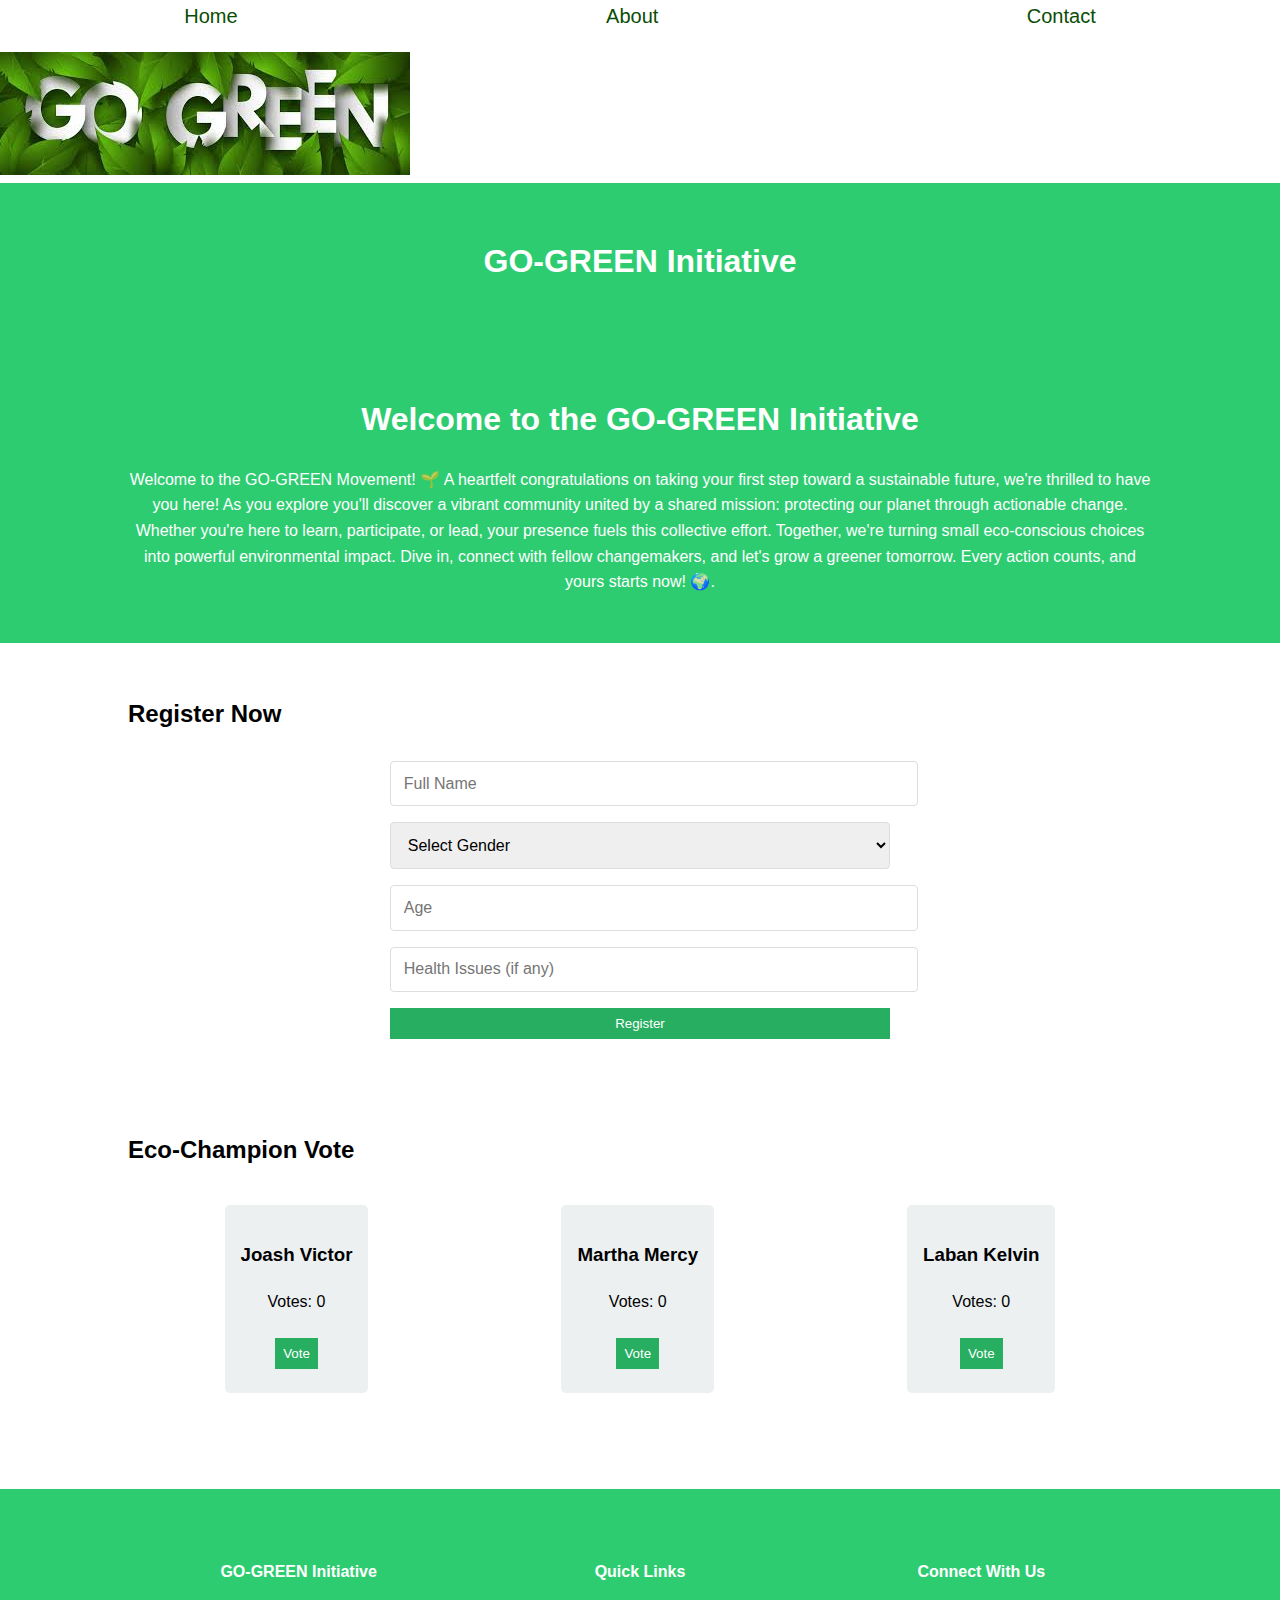
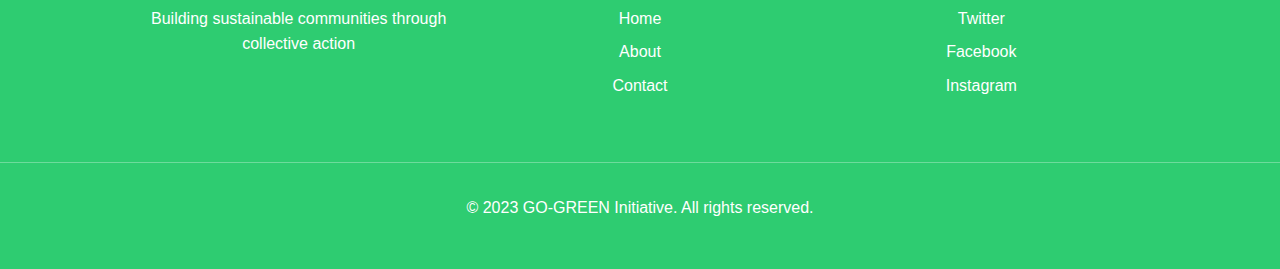
==== index.html @ 84301eae "added footers" ====
<!DOCTYPE html>
<html lang="en">
<head>
    <meta charset="UTF-8">
    <meta name="viewport" content="width=device-width, initial-scale=1.0">
    <title>GO-GREEN Initiative</title>
    <link rel="stylesheet" href="css/style.css">
</head>
<body>
    <nav>
        <a href="index.html">Home</a>
        <a href="about.html">About</a>
        <a href="contact.html">Contact</a>
    </nav>

    
        <div class="image">
        <img src="image/go green.jpg" alt="Joash Victor picture">
        </div>
      

    <section class="welcome">
        <div class="container">
            <h1>GO-GREEN Initiative</h1>
        </div>
    </section>

    <!-- Welcome Section -->
    <section class="welcome">
        <div class="container">
            <h1>Welcome to the GO-GREEN Initiative</h1>
            <p>Welcome to the GO-GREEN Movement! 🌱 A heartfelt congratulations on taking your first step toward a sustainable future, we're thrilled to have you here! As you explore you'll discover a vibrant community united by a shared mission: protecting our planet through actionable change. Whether you're here to learn, participate, or lead, your presence fuels this collective effort. Together, we're turning small eco-conscious choices into powerful environmental impact. Dive in, connect with fellow changemakers, and let's grow a greener tomorrow. Every action counts, and yours starts now! 🌍.

            </p>
        </div>
    </section>

    <!-- Registration Section -->
    <section class="registration">
        <div class="container">
            <h2>Register Now</h2>
            <form id="registrationForm">
                <input type="text" placeholder="Full Name" required>
                <select>
                    <option value="">Select Gender</option>
                    <option value="male">Male</option>
                    <option value="female">Female</option>
                </select>
                <input type="number" placeholder="Age" min="1" required>
                <input type="text" placeholder="Health Issues (if any)">
                <button type="submit">Register</button>
            </form>
        </div>
    </section>

    <!-- Charity Giveaway Section -->
    <section class="giveaway">
        <div class="container">
            <h2>Eco-Champion Vote</h2>
            <div class="candidates">
                <div class="candidate">
                    <h3>Joash Victor</h3>
                    <p>Votes: <span id="candidate1">0</span></p>
                    <button onclick="vote(1)">Vote</button>
                </div>
                <div class="candidate">
                    <h3>Martha Mercy</h3>
                    <p>Votes: <span id="candidate2">0</span></p>
                    <button onclick="vote(2)">Vote</button>
                </div>
                <div class="candidate">
                    <h3>Laban Kelvin</h3>
                    <p>Votes: <span id="candidate3">0</span></p>
                    <button onclick="vote(3)">Vote</button>
                </div>
            </div>
        </div>
    </section>

    <footer class="site-footer">
        <div class="footer-content">
            <div class="footer-section">
                <h4>GO-GREEN Initiative</h4>
                <p>Building sustainable communities through collective action</p>
            </div>
            
            <div class="footer-section">
                <h4>Quick Links</h4>
                <ul class="footer-links">
                    <li><a href="index.html">Home</a></li>
                    <li><a href="about.html">About</a></li>
                    <li><a href="contact.html">Contact</a></li>
                </ul>
            </div>
            
            <div class="footer-section">
                <h4>Connect With Us</h4>
                <ul class="footer-links">
                    <li><a href="#" target="_blank">Twitter</a></li>
                    <li><a href="#" target="_blank">Facebook</a></li>
                    <li><a href="#" target="_blank">Instagram</a></li>
                </ul>
            </div>
        </div>
        <div class="footer-bottom">
            <p>&copy; 2023 GO-GREEN Initiative. All rights reserved.</p>
        </div>
    </footer>
    <script src="index.js"></script>
</body>
</html>
---- css/style.css ----
/* Base Styles */
body {
    font-family: Arial, sans-serif;
    line-height: 1.6;
    margin: 0;
    padding: 0;
}

.container {
    width: 80%;
    margin: auto;
    overflow: hidden;
}

.img{
    width: 150px;
    height: 100px;
    border-radius: 1%;
    justify-content: center;
    padding:20px;
    margin:10px;


  }
  


  nav{
    display: flex;
    justify-content: space-around;
    padding-bottom: 20px;  
  }

  nav a{
    color: rgb(10, 77, 4);
    text-decoration: none;
    font-size: 20px;
  }

  
/* Sections Styling */
.welcome {
    background: #2ecc71;
    color: white;
    padding: 2rem 0;
    text-align: center;
}

.registration, .giveaway, .about, .contact {
    padding: 2rem 0;
}

/* Form Styling */
form {
    display: flex;
    flex-direction: column;
    max-width: 500px;
    margin: auto;
}

input, select, textarea, button {
    margin: 0.5rem 0;
    padding: 0.5rem;
}

.booking-section {
    max-width: 600px;
    margin: 2rem auto;
    padding: 2rem;
    background: #dadfda;
    border-radius: 8px;
    box-shadow: 0 2px 4px rgba(0,0,0,0.1);
  }
  
  .booking-section h2 {
    color: #333;
    text-align: center;
    margin-bottom: 1.5rem;
  }
  
  .form-row {
    margin-bottom: 1rem;
  }

  label {
    display: block;
    margin-bottom: 0.5rem;
    color: #555;
  }
  
  input, select, textarea {
    width: 100%;
    padding: 0.8rem;
    border: 1px solid #ddd;
    border-radius: 4px;
    font-size: 1rem;
  }
  

button {
    background: #27ae60;
    color: white;
    border: none;
    cursor: pointer;
}

/* Voting Section */
.candidates {
    display: flex;
    justify-content: space-around;
    flex-wrap: wrap;
}

.candidate {
    background: #ecf0f1;
    padding: 1rem;
    margin: 1rem;
    text-align: center;
    border-radius: 5px;
}

/* Footer Style */
.site-footer {
  background: #2ecc71;
  color: white;
  padding: 2rem 0;
  margin-top: 3rem;
  text-align: center;
}

.footer-content {
  width: 80%;
  margin: 0 auto;
  display: flex;
  justify-content: space-between;
  flex-wrap: wrap;
}

.footer-section {
  flex: 1;
  min-width: 250px;
  margin: 1rem;
}

.footer-links {
  list-style: none;
  padding: 0;
}

.footer-links li {
  margin: 0.5rem 0;
}

.footer-links a {
  color: white;
  text-decoration: none;
}

.footer-links a:hover {
  text-decoration: underline;
}

.footer-bottom {
  text-align: center;
  margin-top: 2rem;
  padding-top: 1rem;
  border-top: 1px solid rgba(255,255,255,0.3);
}
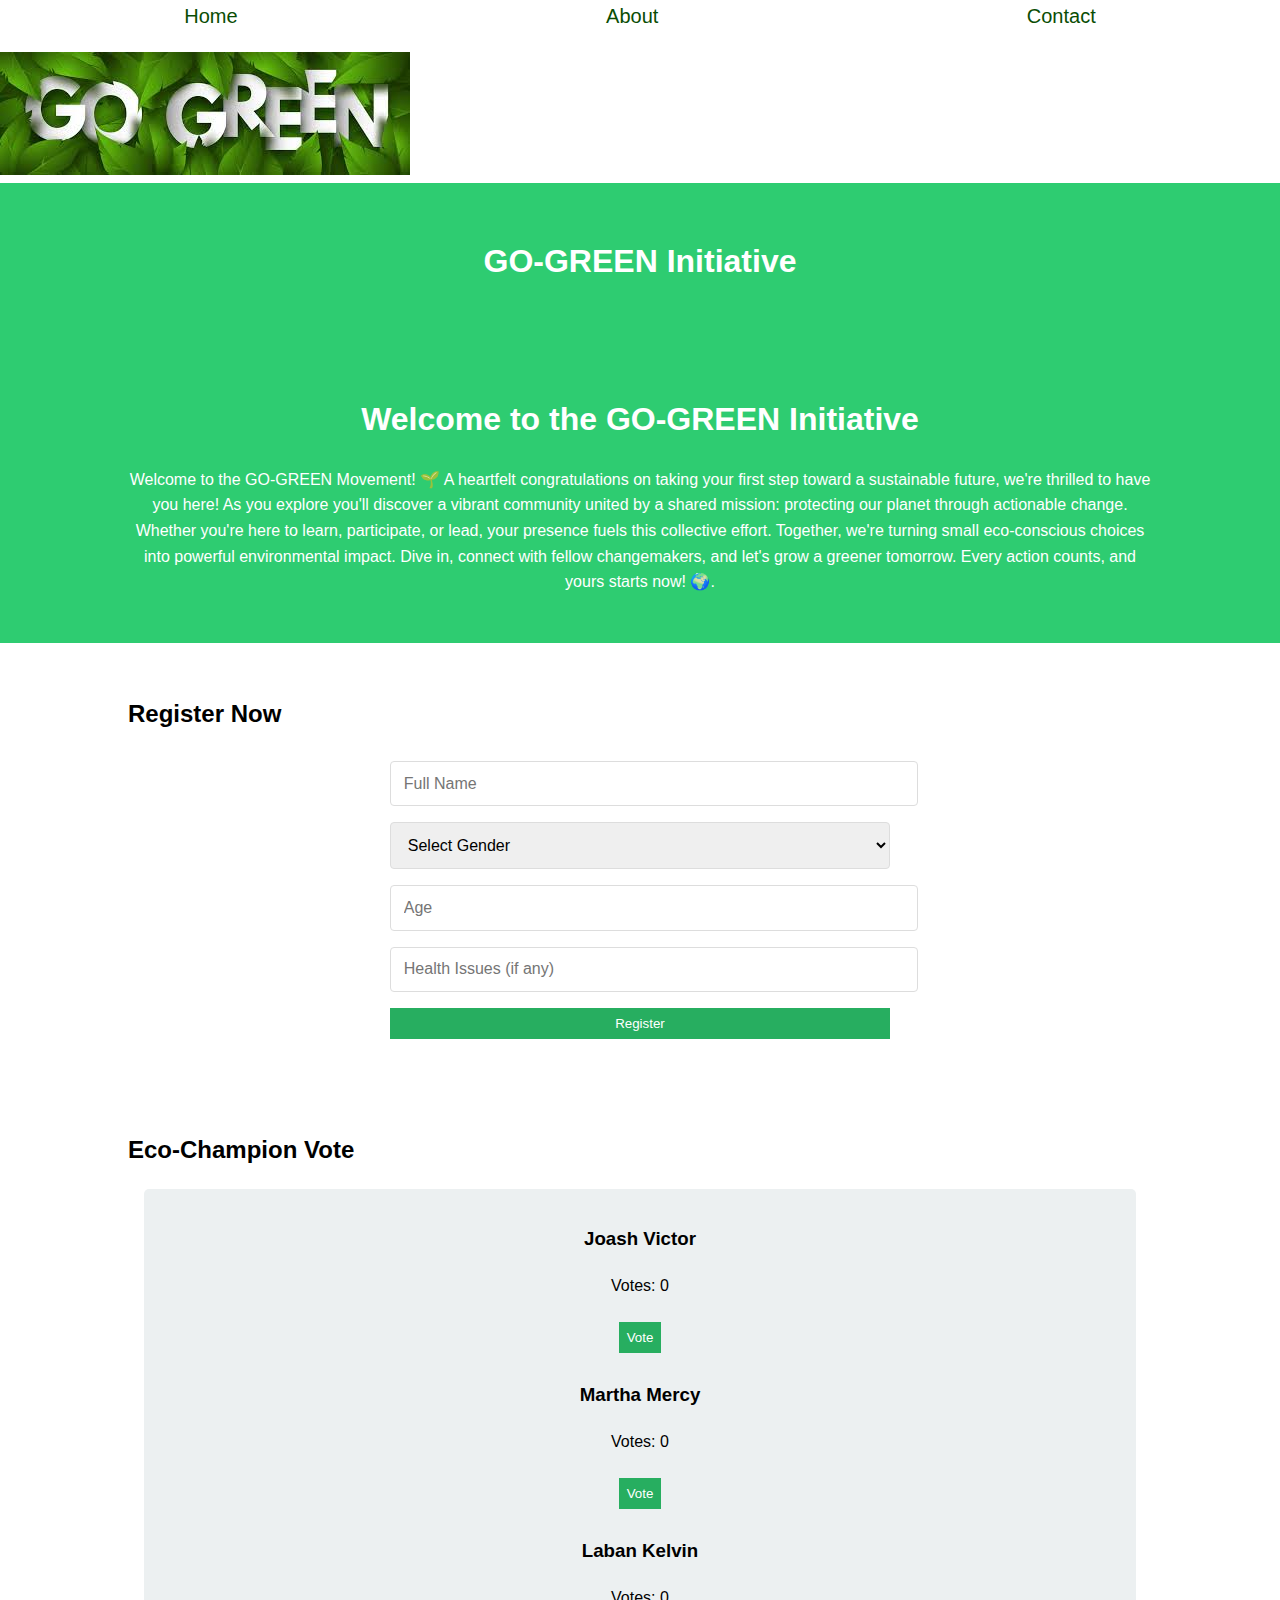
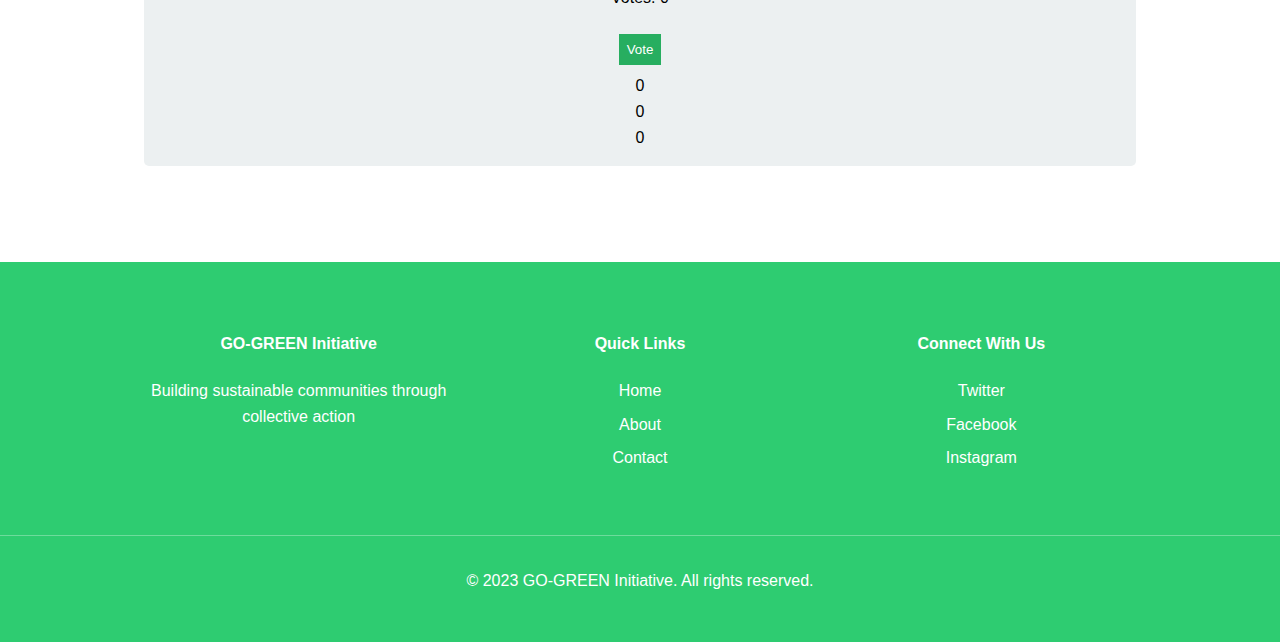
==== commit 3ca39649: "updated voting section in html" ====
--- a/index.html
+++ b/index.html
@@ -57,22 +57,26 @@
     <section class="giveaway">
         <div class="container">
             <h2>Eco-Champion Vote</h2>
-            <div class="candidates">
-                <div class="candidate">
+            <div class="candidate">
+                <div class="candidate1">
                     <h3>Joash Victor</h3>
                     <p>Votes: <span id="candidate1">0</span></p>
-                    <button onclick="vote(1)">Vote</button>
+                    <button onclick="vote(1)" class="vote-button">Vote</button>
                 </div>
-                <div class="candidate">
+                <div class="candidate2">
                     <h3>Martha Mercy</h3>
                     <p>Votes: <span id="candidate2">0</span></p>
-                    <button onclick="vote(2)">Vote</button>
+                    <button onclick="vote(2)" class="vote-button">Vote</button>
                 </div>
-                <div class="candidate">
+                <div class="candidate3">
                     <h3>Laban Kelvin</h3>
                     <p>Votes: <span id="candidate3">0</span></p>
-                    <button onclick="vote(3)">Vote</button>
+                    <button onclick="vote(3)" class="vote-button">Vote</button>
                 </div>
+
+                <div id="candidate1" class="vote-count">0</div>
+                <div id="candidate2" class="vote-count">0</div>
+                <div id="candidate3" class="vote-count">0</div>
             </div>
         </div>
     </section>
--- a/css/style.css
+++ b/css/style.css
@@ -119,6 +119,17 @@
     border-radius: 5px;
 }
 
+.candidate span {
+  transition: all 0.3s ease;
+}
+
+.candidate button:disabled {
+  opacity: 0.7;
+  cursor: not-allowed;
+}
+
+
+
 /* Footer Style */
 .site-footer {
   background: #2ecc71;
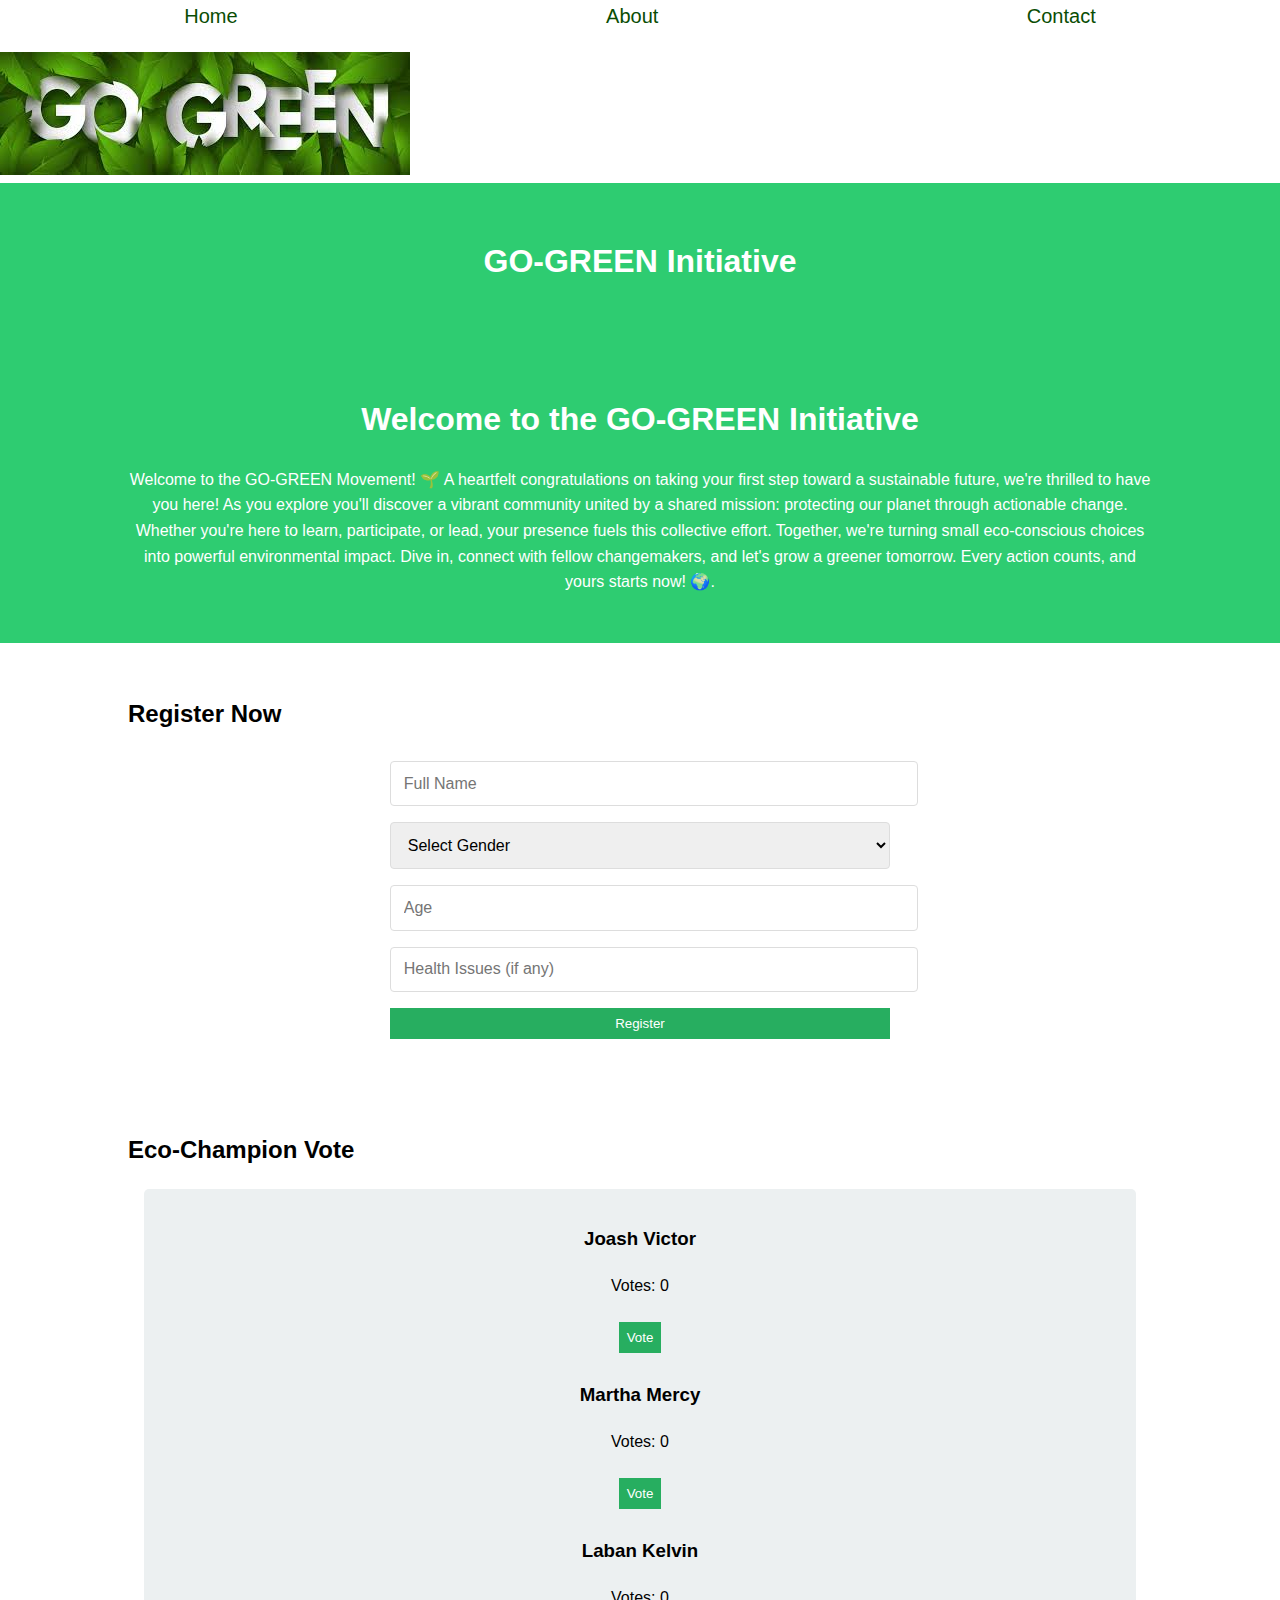
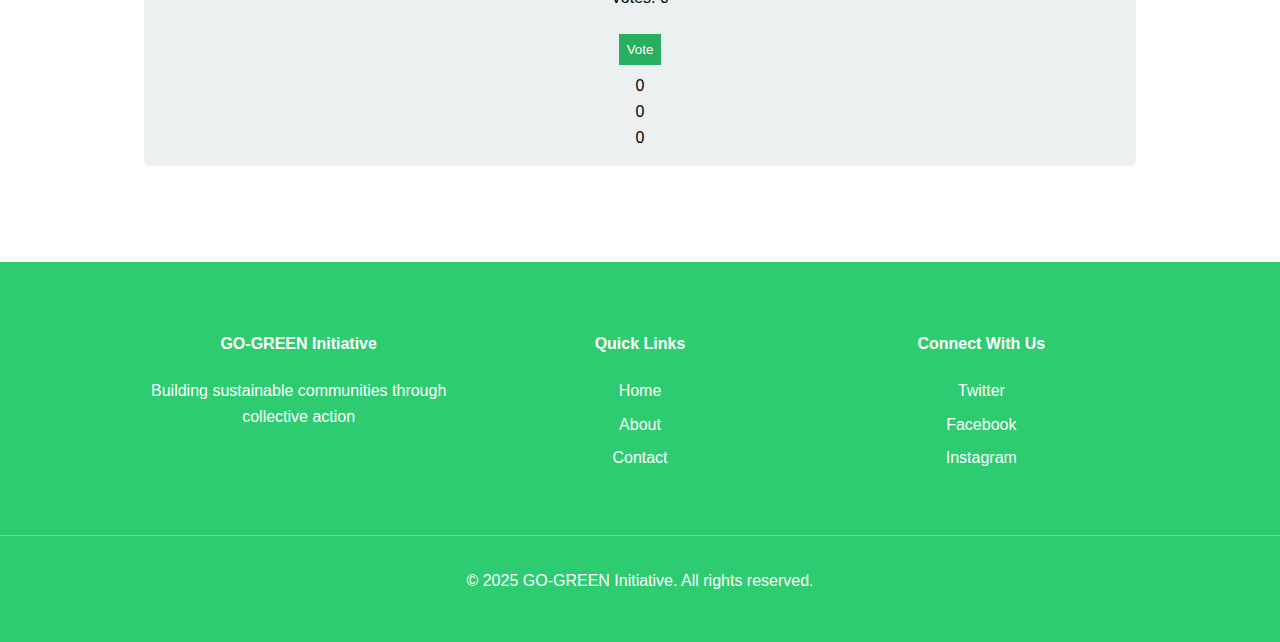
==== commit 649495ec: "vote count" ====
--- a/index.html
+++ b/index.html
@@ -107,7 +107,7 @@
             </div>
         </div>
         <div class="footer-bottom">
-            <p>&copy; 2023 GO-GREEN Initiative. All rights reserved.</p>
+            <p>&copy; 2025 GO-GREEN Initiative. All rights reserved.</p>
         </div>
     </footer>
     <script src="index.js"></script>
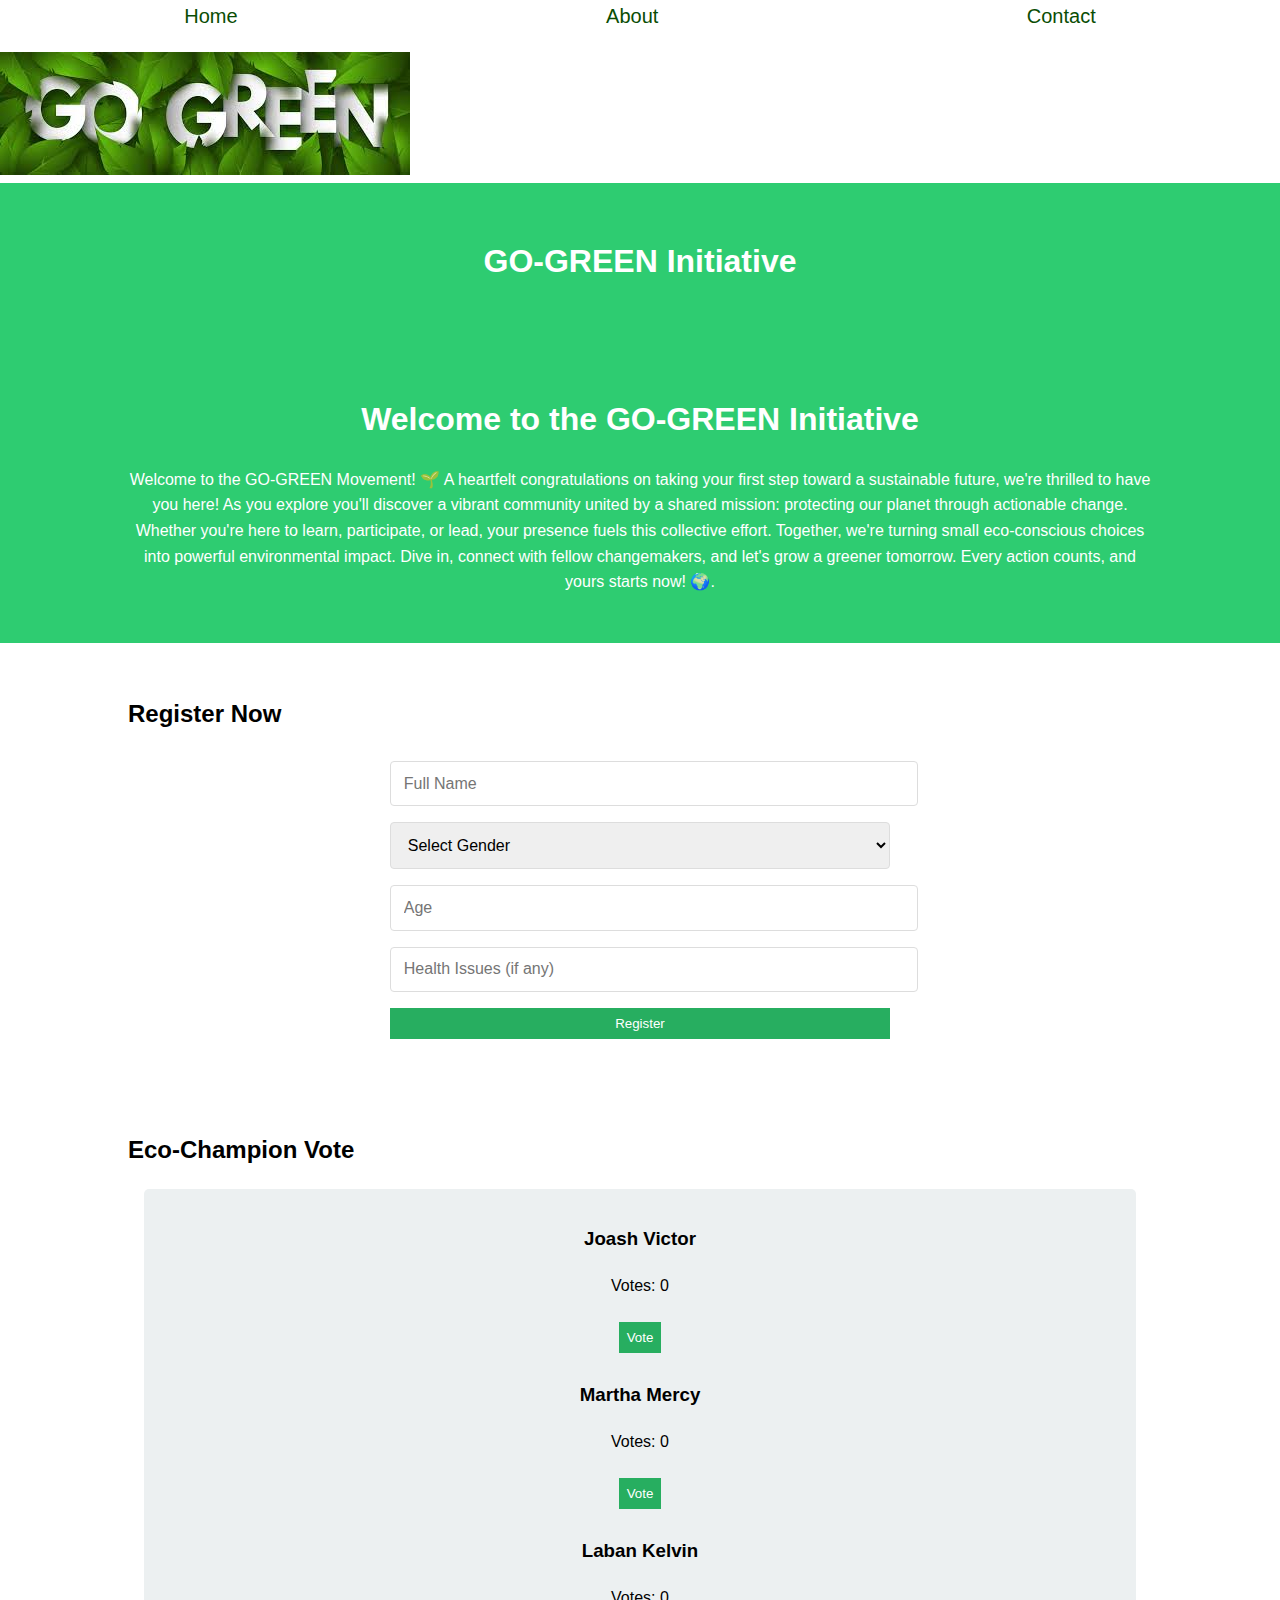
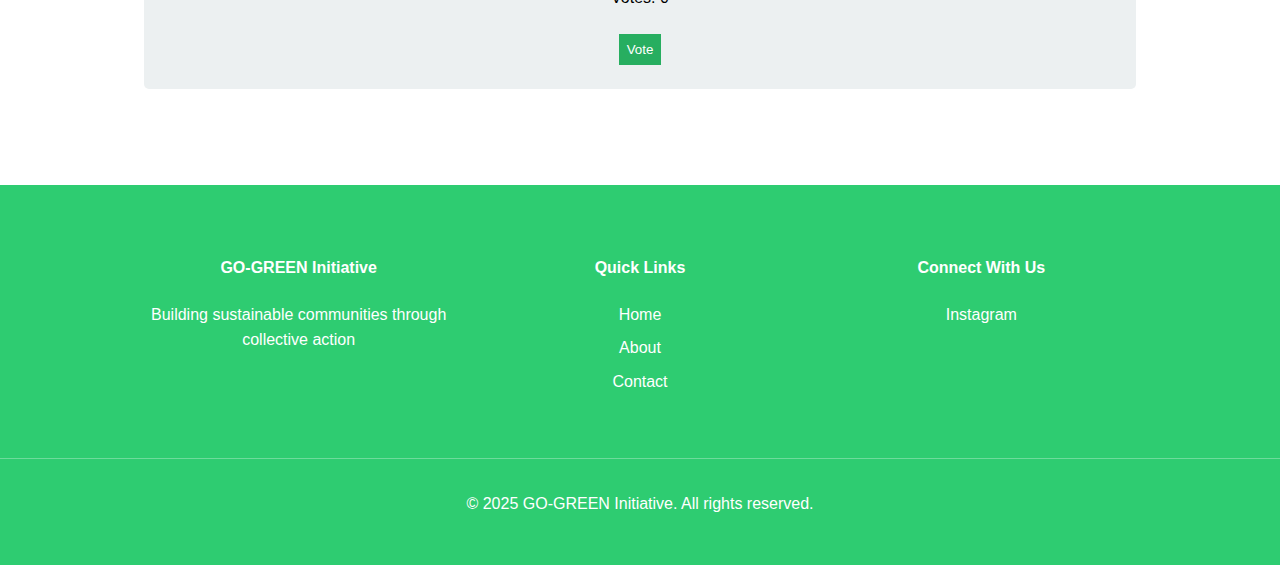
==== commit 227f3519: "removed div in count section" ====
--- a/index.html
+++ b/index.html
@@ -73,10 +73,6 @@
                     <p>Votes: <span id="candidate3">0</span></p>
                     <button onclick="vote(3)" class="vote-button">Vote</button>
                 </div>
-
-                <div id="candidate1" class="vote-count">0</div>
-                <div id="candidate2" class="vote-count">0</div>
-                <div id="candidate3" class="vote-count">0</div>
             </div>
         </div>
     </section>
@@ -100,9 +96,7 @@
             <div class="footer-section">
                 <h4>Connect With Us</h4>
                 <ul class="footer-links">
-                    <li><a href="#" target="_blank">Twitter</a></li>
-                    <li><a href="#" target="_blank">Facebook</a></li>
-                    <li><a href="#" target="_blank">Instagram</a></li>
+                    <li><a href="https://www.instagram.com/_ynvi.ctor/" target="_blank">Instagram</a></li>
                 </ul>
             </div>
         </div>
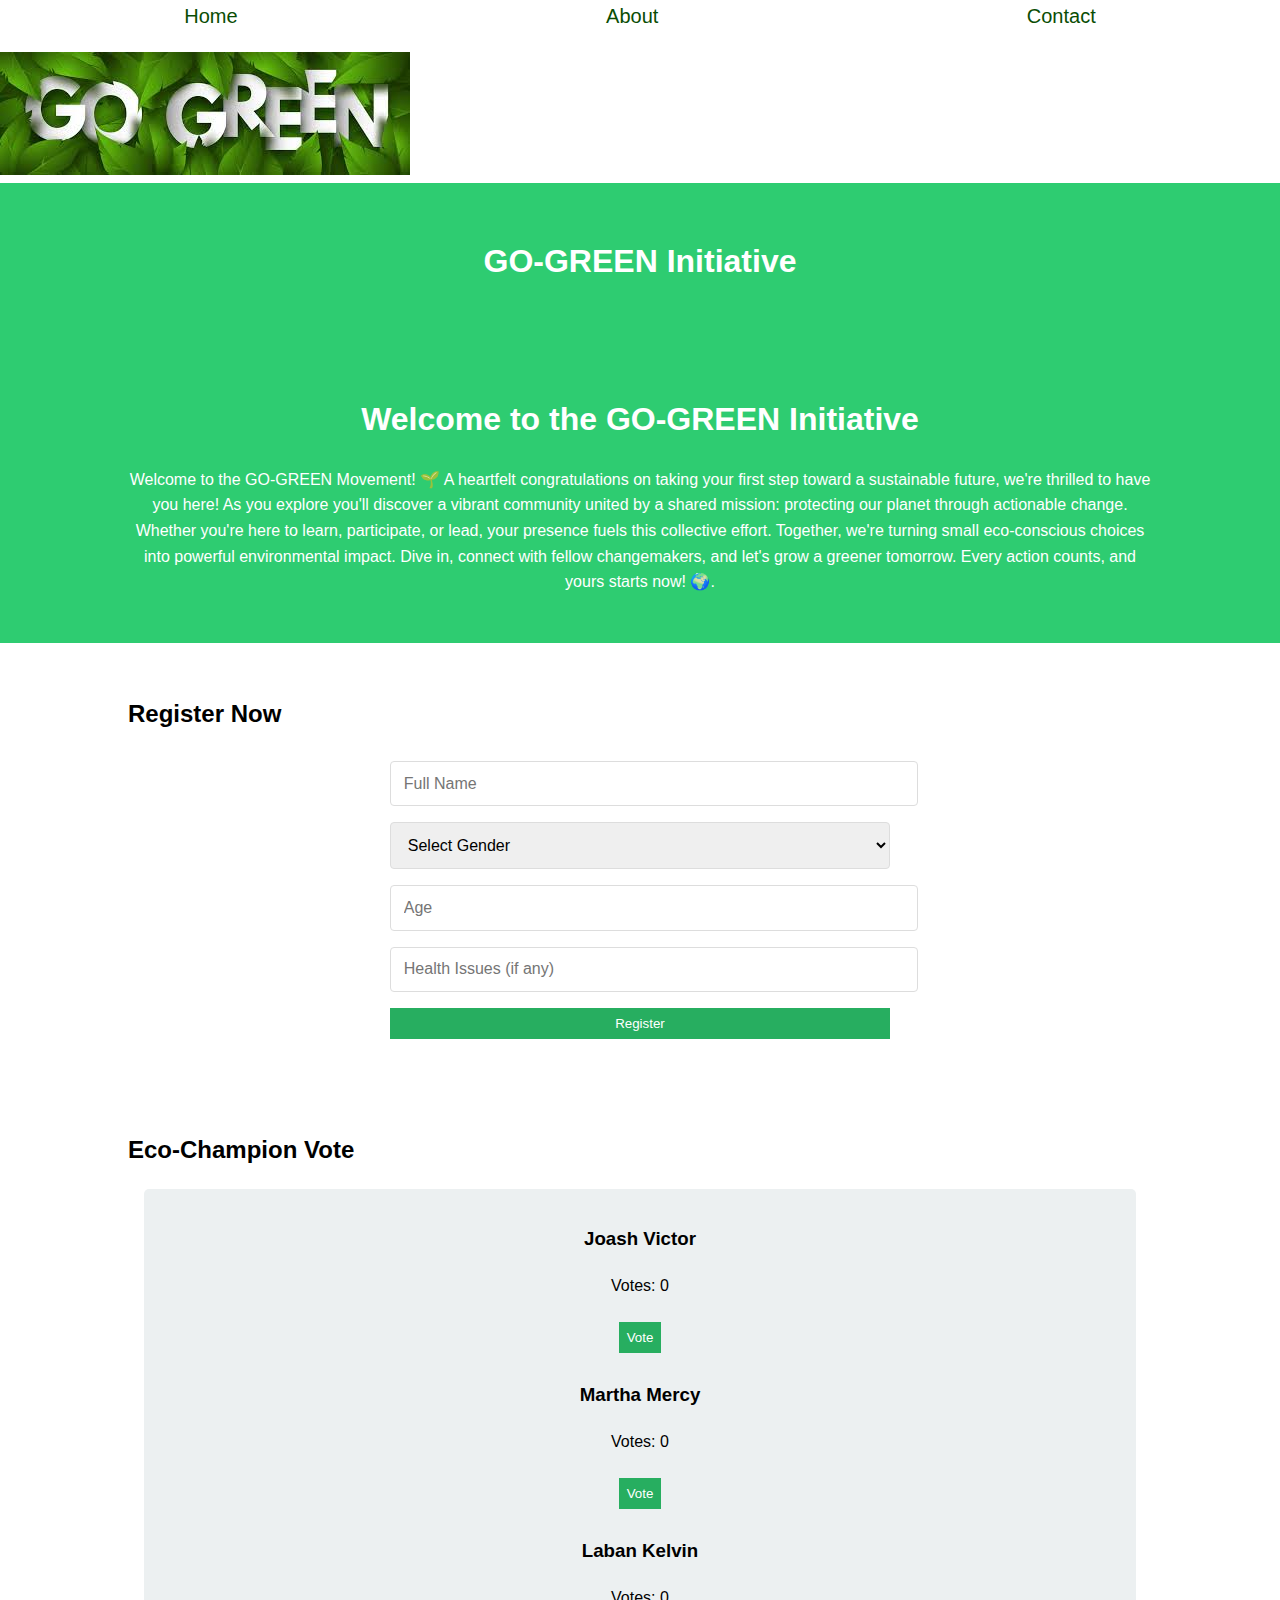
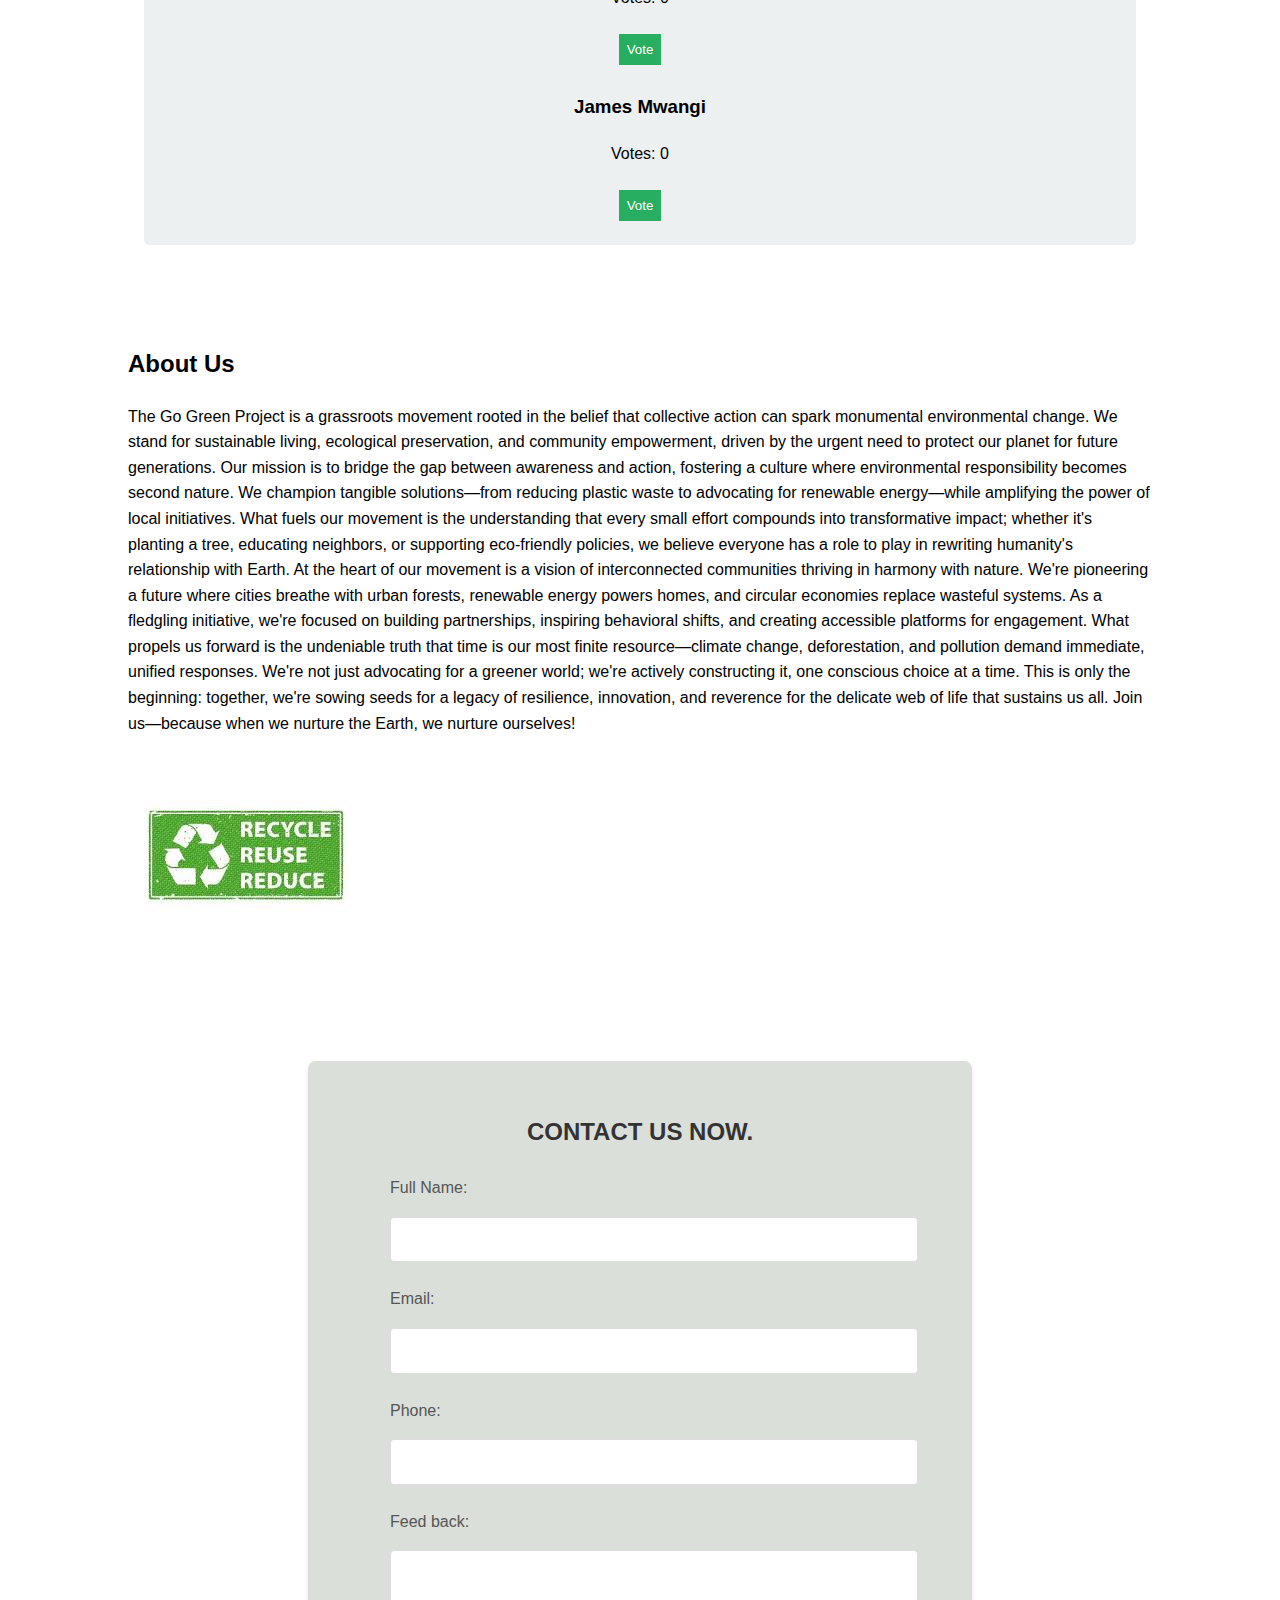
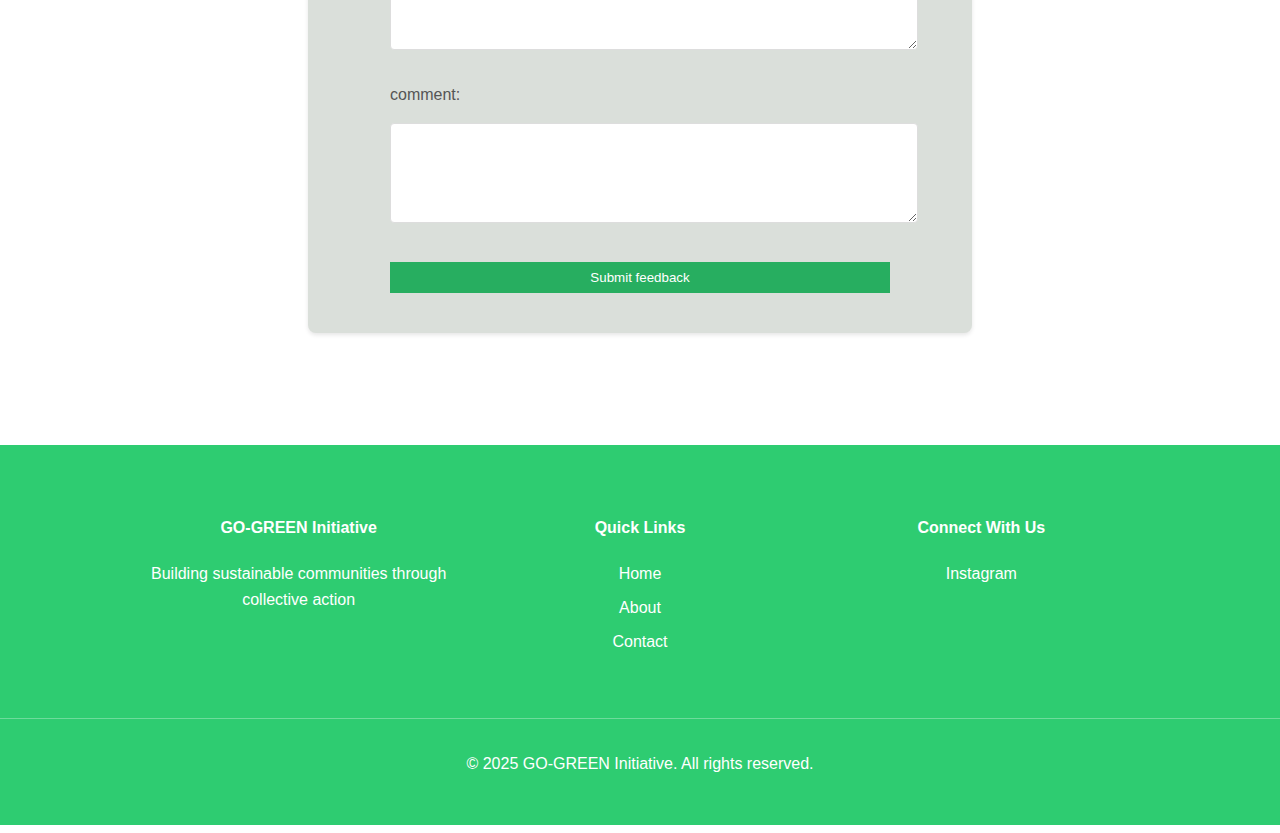
==== commit c641cace: "put under one html" ====
--- a/index.html
+++ b/index.html
@@ -73,9 +73,64 @@
                     <p>Votes: <span id="candidate3">0</span></p>
                     <button onclick="vote(3)" class="vote-button">Vote</button>
                 </div>
+                <div class="candidate3">
+                    <h3>James Mwangi</h3>
+                    <p>Votes: <span id="candidate4">0</span></p>
+                    <button onclick="vote(4)" class="vote-button">Vote</button>
+                </div>
             </div>
         </div>
     </section>
+    <!-- About Us Section -->
+ <section class="about">
+    <div class="container">
+        <h2>About Us</h2>
+        <p>The Go Green Project is a grassroots movement rooted in the belief that collective action can spark monumental environmental change. We stand for sustainable living, ecological preservation, and community empowerment, driven by the urgent need to protect our planet for future generations. Our mission is to bridge the gap between awareness and action, fostering a culture where environmental responsibility becomes second nature. We champion tangible solutions—from reducing plastic waste to advocating for renewable energy—while amplifying the power of local initiatives. What fuels our movement is the understanding that every small effort compounds into transformative impact; whether it's planting a tree, educating neighbors, or supporting eco-friendly policies, we believe everyone has a role to play in rewriting humanity's relationship with Earth.
+
+            At the heart of our movement is a vision of interconnected communities thriving in harmony with nature. We're pioneering a future where cities breathe with urban forests, renewable energy powers homes, and circular economies replace wasteful systems. As a fledgling initiative, we're focused on building partnerships, inspiring behavioral shifts, and creating accessible platforms for engagement. What propels us forward is the undeniable truth that time is our most finite resource—climate change, deforestation, and pollution demand immediate, unified responses. We're not just advocating for a greener world; we're actively constructing it, one conscious choice at a time. This is only the beginning: together, we're sowing seeds for a legacy of resilience, innovation, and reverence for the delicate web of life that sustains us all. Join us—because when we nurture the Earth, we nurture ourselves!
+            
+            </p>
+
+            <div class="logo">
+                <img src="image/go green (2).jpg" alt="Joash Victor picture">
+              </div>
+    </div>
+ </section>
+
+ <!-- Contact Us Section -->
+ <section class="contact">
+    <div class="booking-section">
+        <h2>CONTACT US NOW.</h2>
+        <form id="bookingForm" action="https://formspree.io/f/mgvaepoq" method="POST">
+          <div class="form-row">
+            <label for="name">Full Name:</label>
+            <input type="text" id="name" name="name" required>
+          </div>
+      
+          <div class="form-row">
+            <label for="email">Email:</label>
+            <input type="email" id="email" name="email" required>
+          </div>
+      
+          <div class="form-row">
+            <label for="phone">Phone:</label>
+            <input type="tel" id="phone" name="phone" pattern="[0-9]{10}" required>
+          </div>
+      
+          <div class="form-row">
+            <label for="Feedback">Feed back:</label>
+            <textarea id="message" name="message" rows="4"></textarea>
+          </div>
+      
+          <div class="form-row">
+            <label for="message">comment:</label>
+            <textarea id="message" name="message" rows="4"></textarea>
+          </div>
+      
+          <button type="submit">Submit feedback</button>
+        </form>
+      </div>
+</section>
 
     <footer class="site-footer">
         <div class="footer-content">
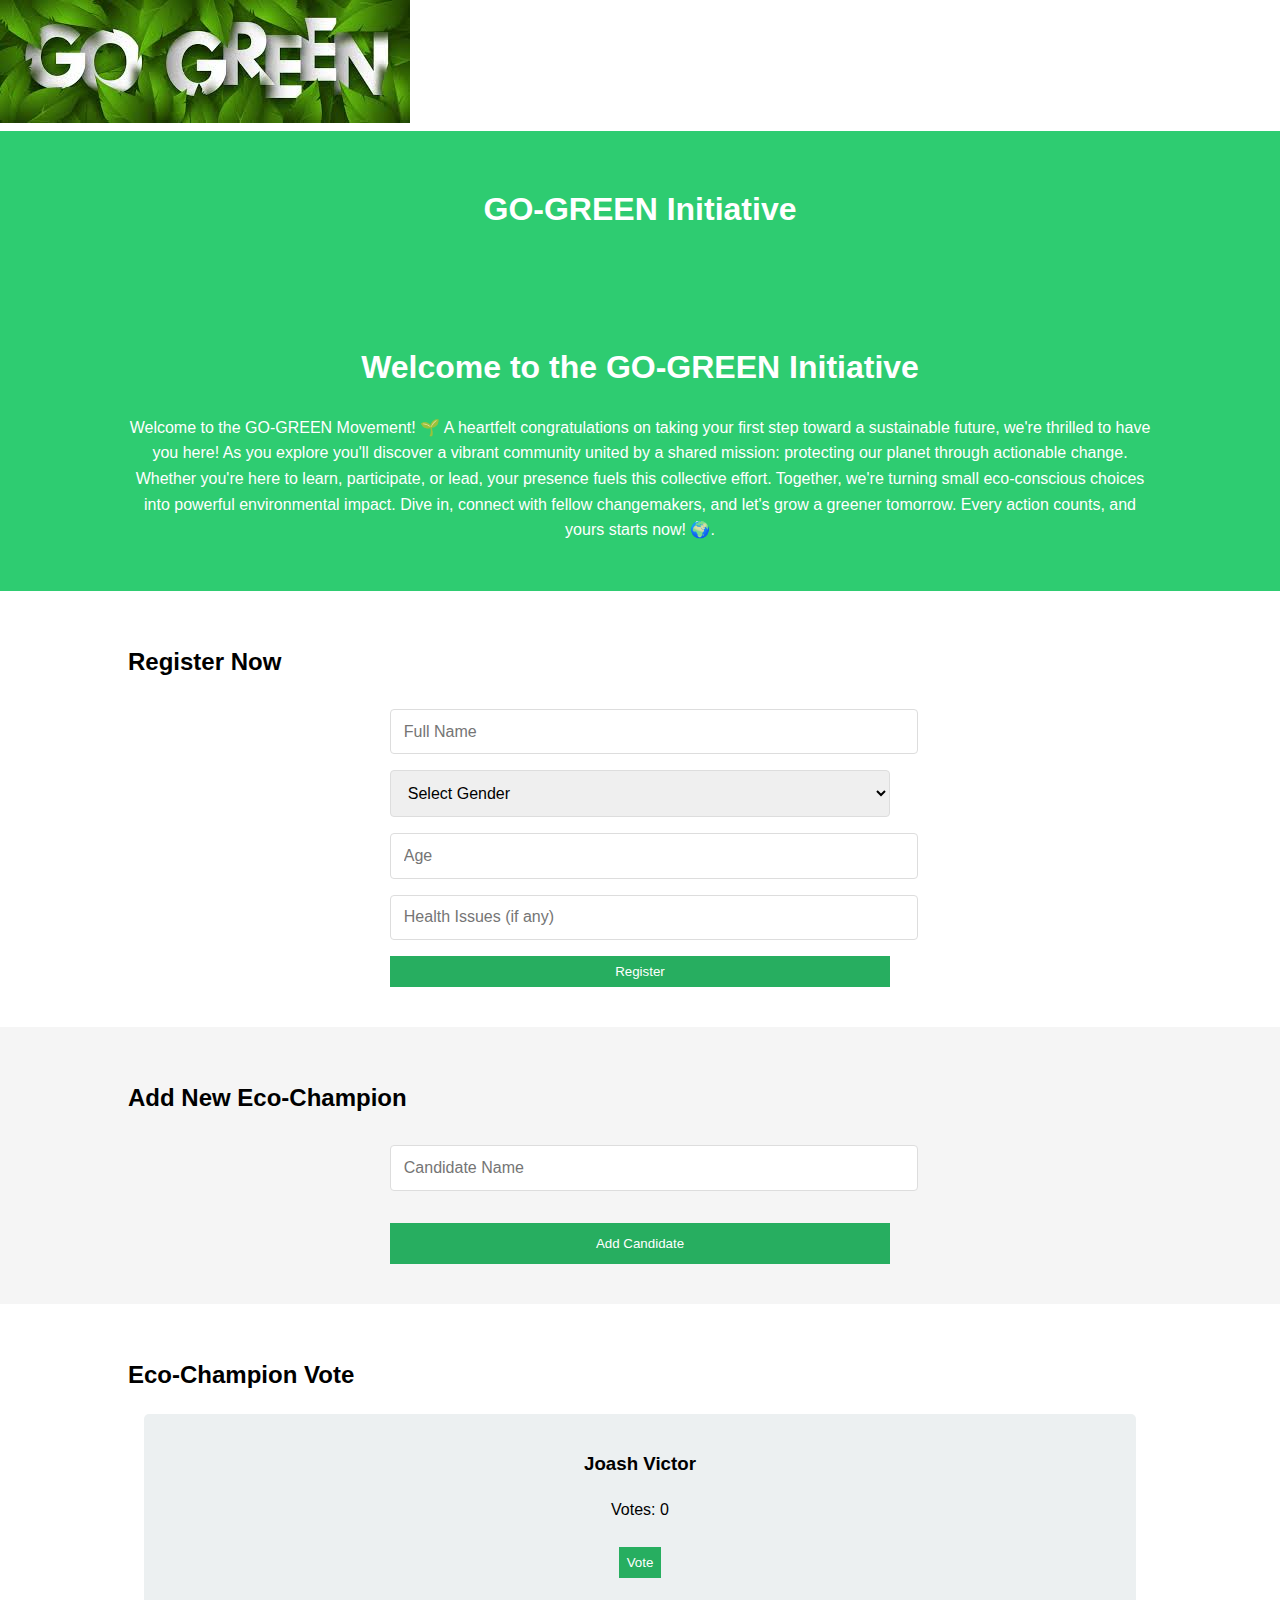
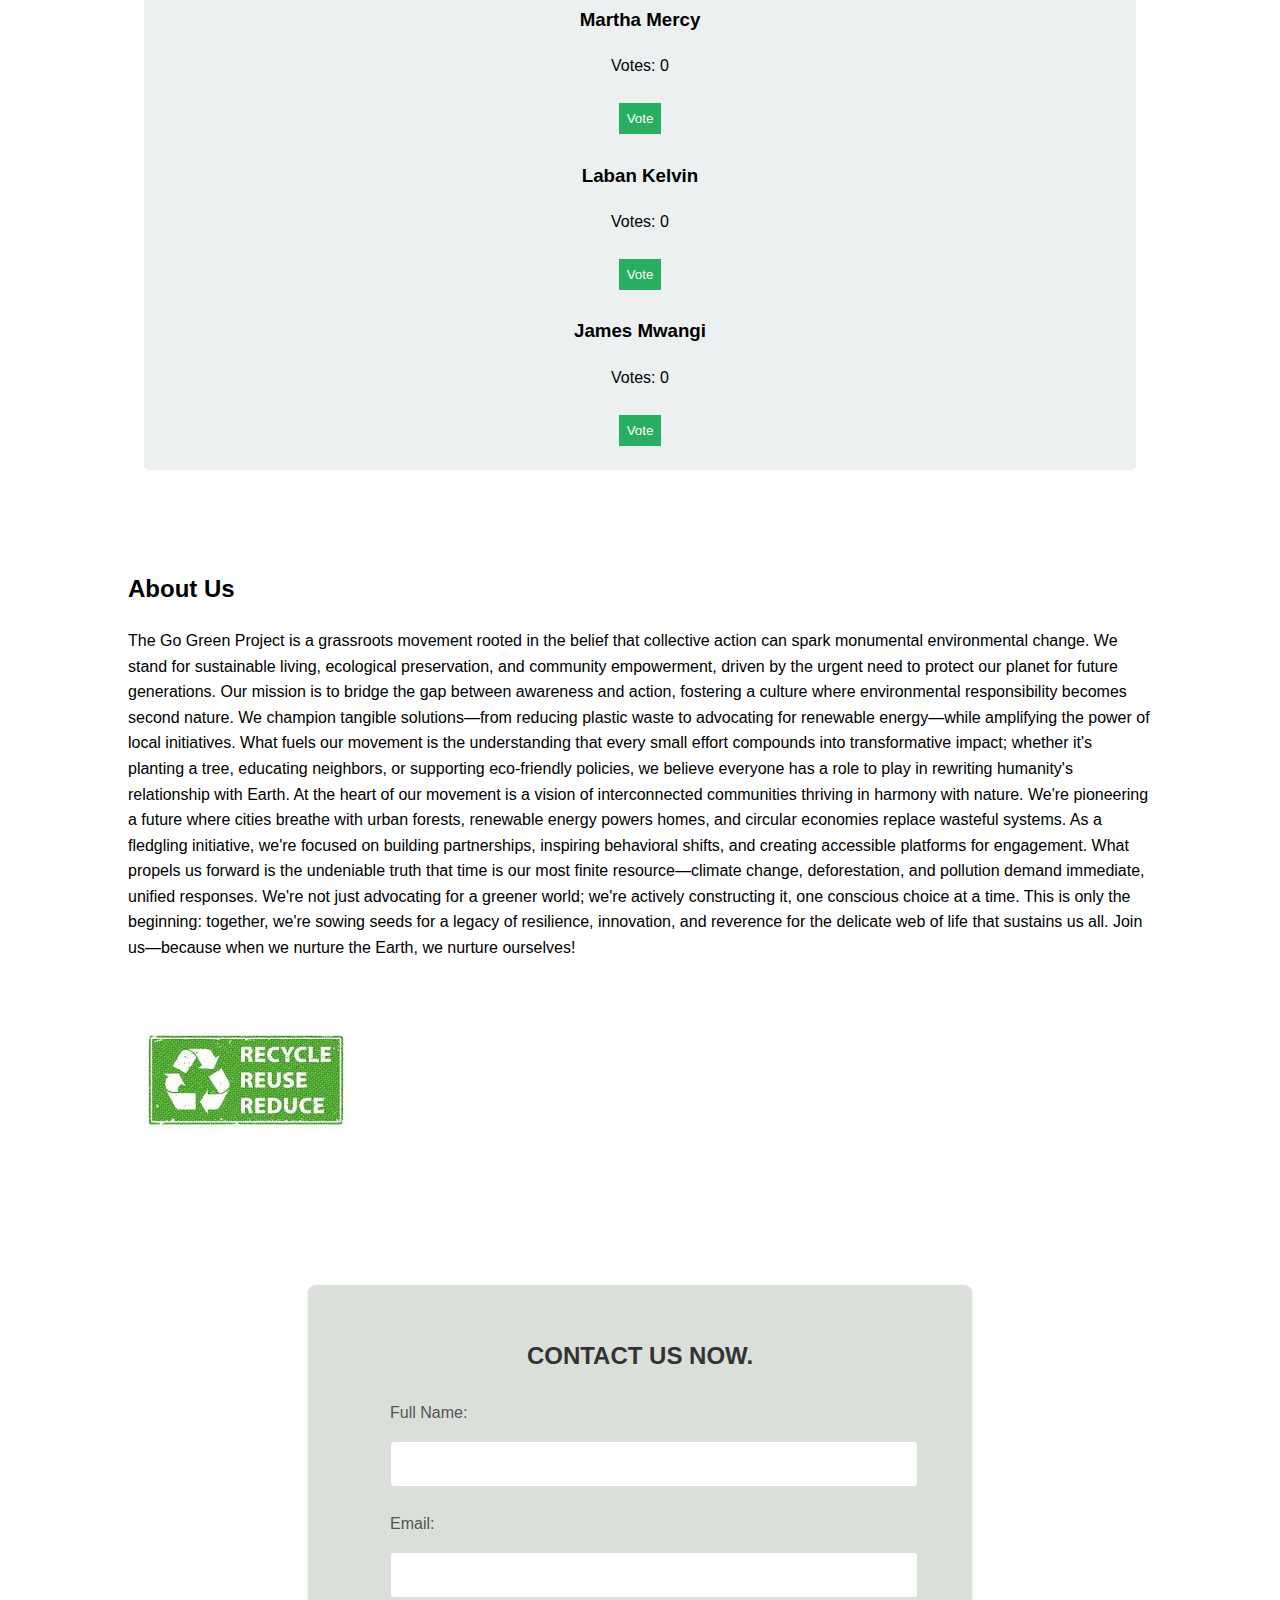
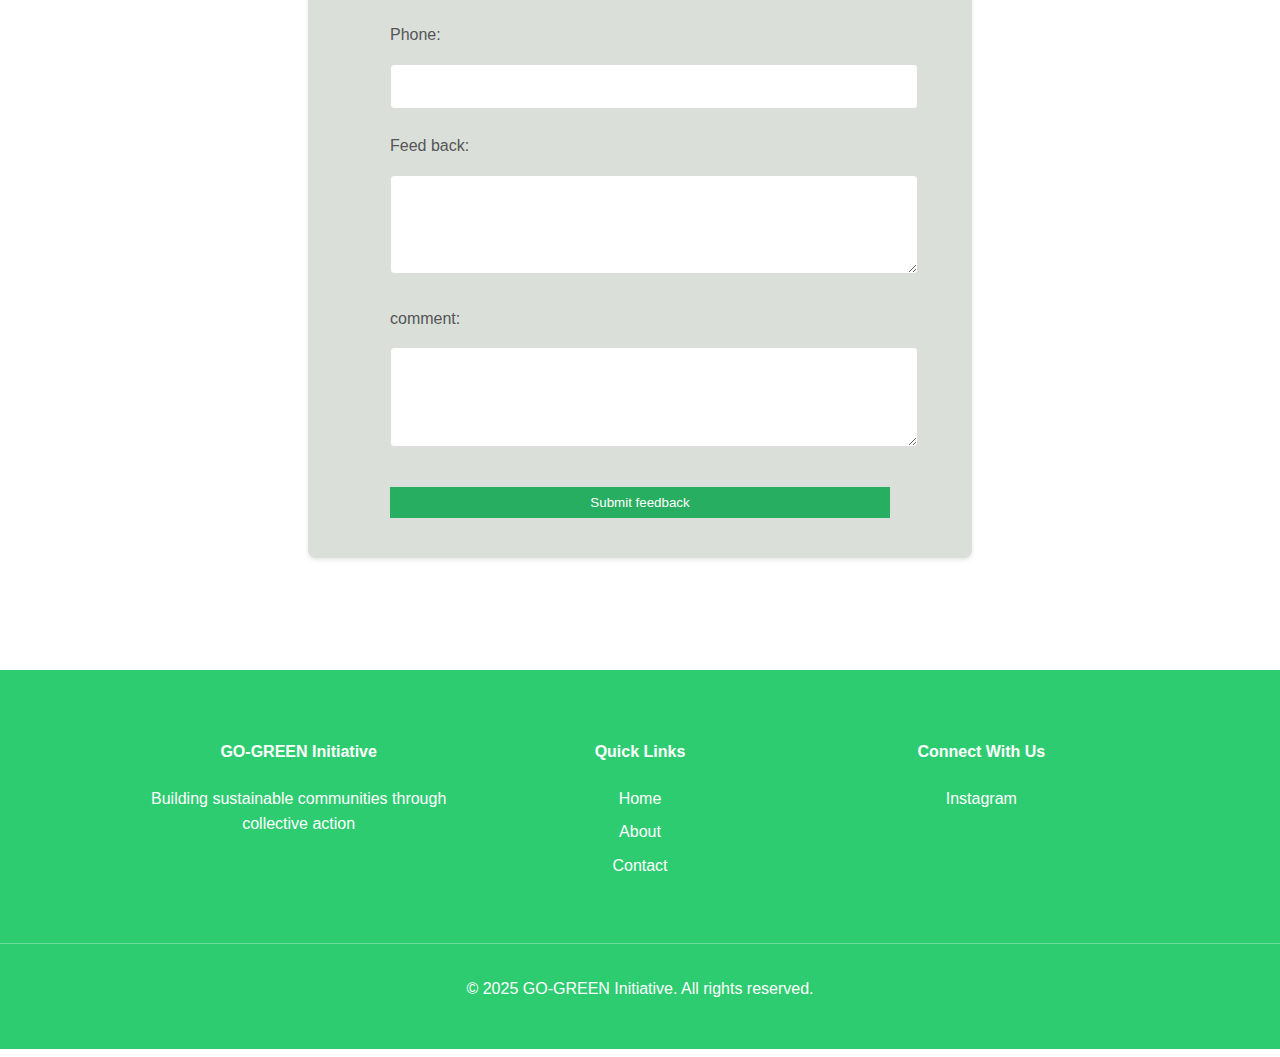
==== commit f9a87656: "added new person contact" ====
--- a/index.html
+++ b/index.html
@@ -7,12 +7,6 @@
     <link rel="stylesheet" href="css/style.css">
 </head>
 <body>
-    <nav>
-        <a href="index.html">Home</a>
-        <a href="about.html">About</a>
-        <a href="contact.html">Contact</a>
-    </nav>
-
     
         <div class="image">
         <img src="image/go green.jpg" alt="Joash Victor picture">
@@ -52,6 +46,17 @@
             </form>
         </div>
     </section>
+
+    <!-- Add Candidate Section -->
+<section class="add-candidate">
+    <div class="container">
+        <h2>Add New Eco-Champion</h2>
+        <form id="addCandidateForm">
+            <input type="text" placeholder="Candidate Name" id="candidateName" required>
+            <button type="submit">Add Candidate</button>
+        </form>
+    </div>
+</section>
 
     <!-- Charity Giveaway Section -->
     <section class="giveaway">
--- a/css/style.css
+++ b/css/style.css
@@ -104,6 +104,28 @@
     cursor: pointer;
 }
 
+/* Add Candidate Section */
+.add-candidate {
+  background: #f5f5f5;
+  padding: 2rem 0;
+}
+
+.add-candidate form {
+  display: flex;
+  gap: 1rem;
+  max-width: 500px;
+  margin: 0 auto;
+}
+
+.add-candidate input {
+  flex: 1;
+  padding: 0.8rem;
+}
+
+.add-candidate button {
+  padding: 0.8rem 2rem;
+}
+
 /* Voting Section */
 .candidates {
     display: flex;
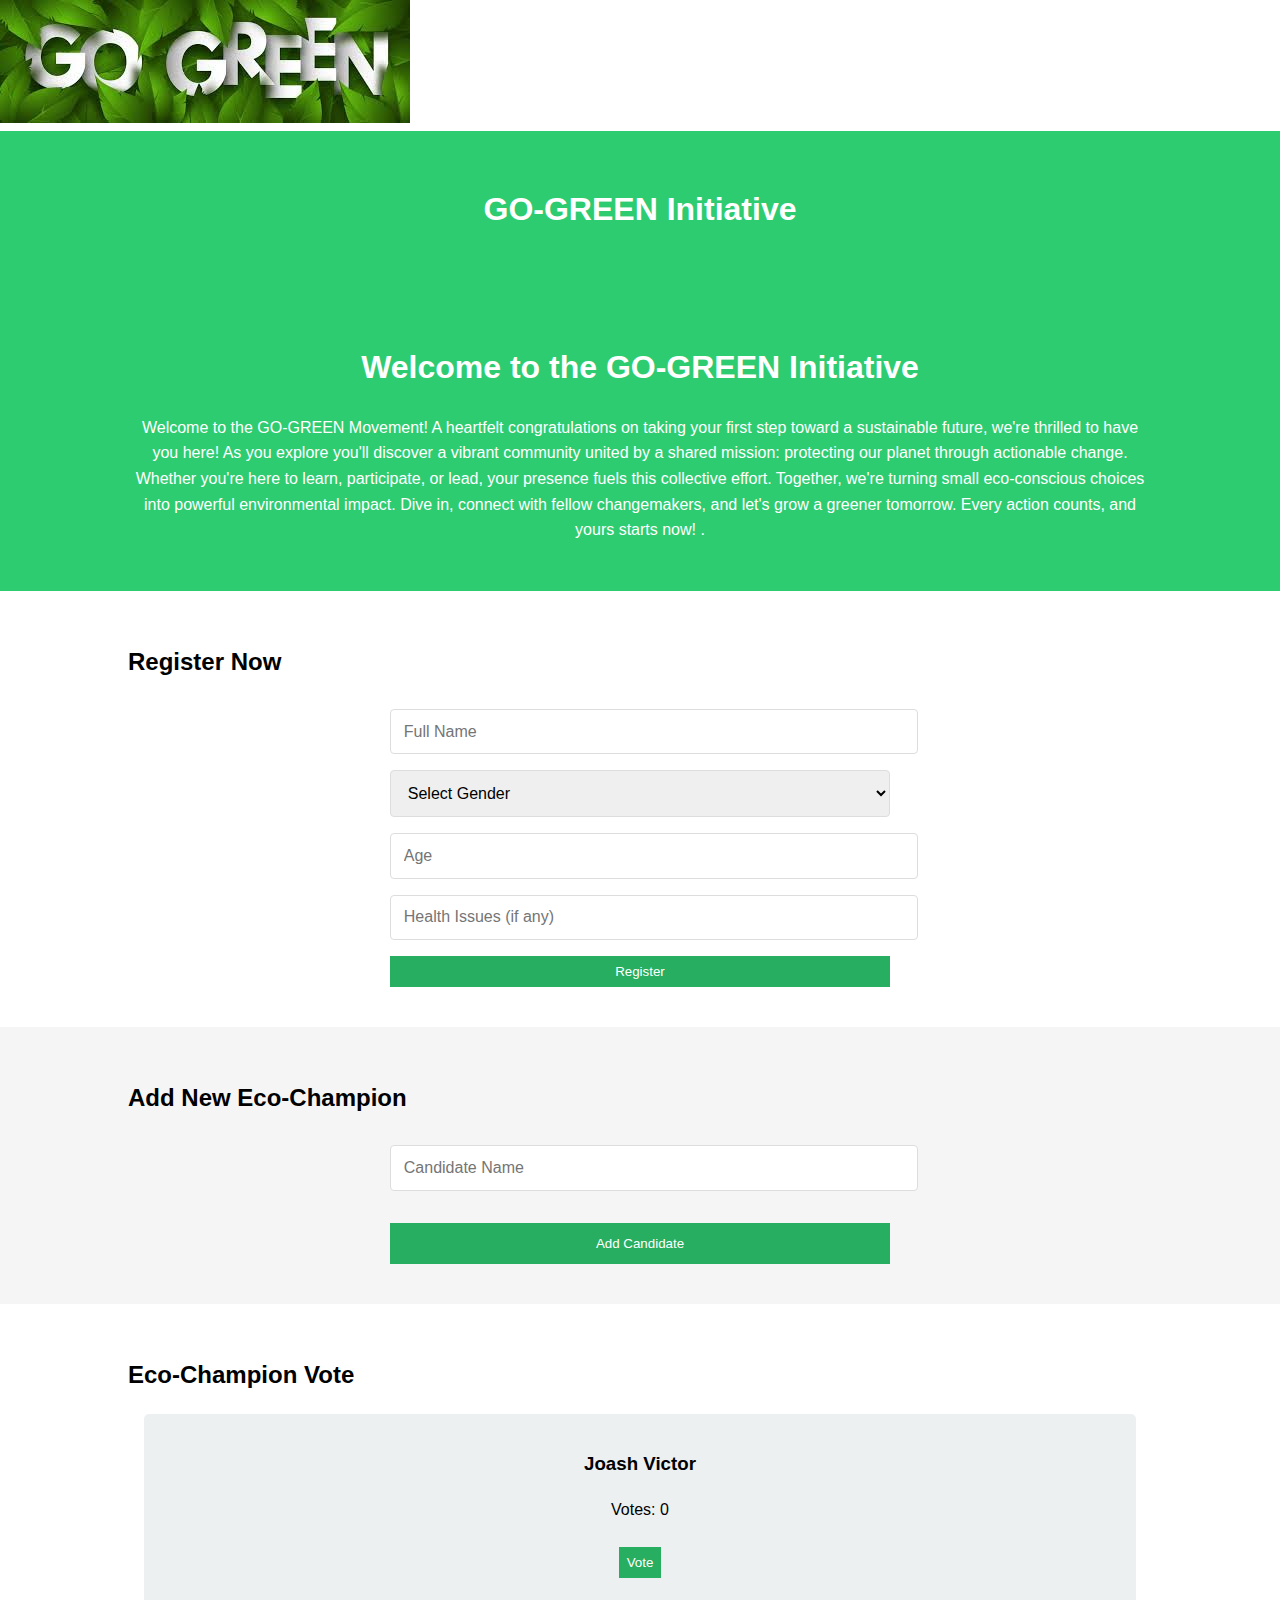
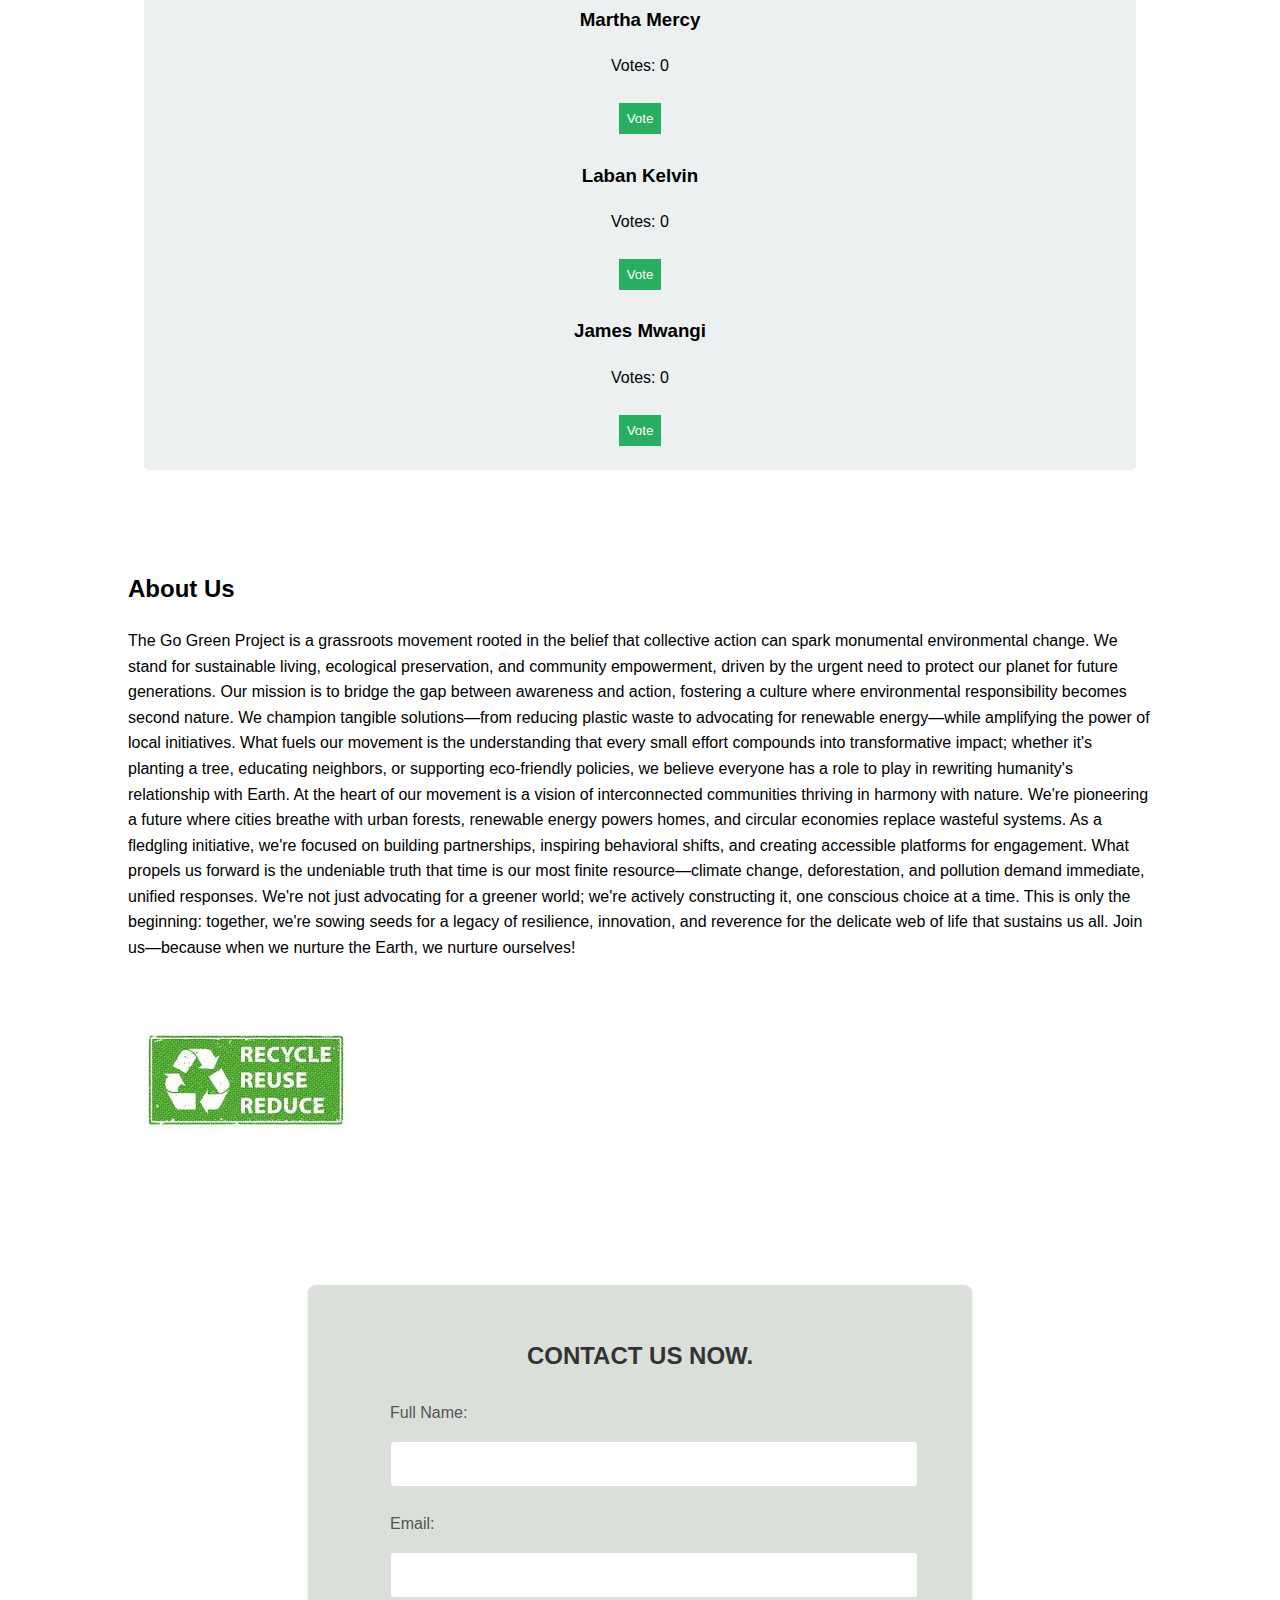
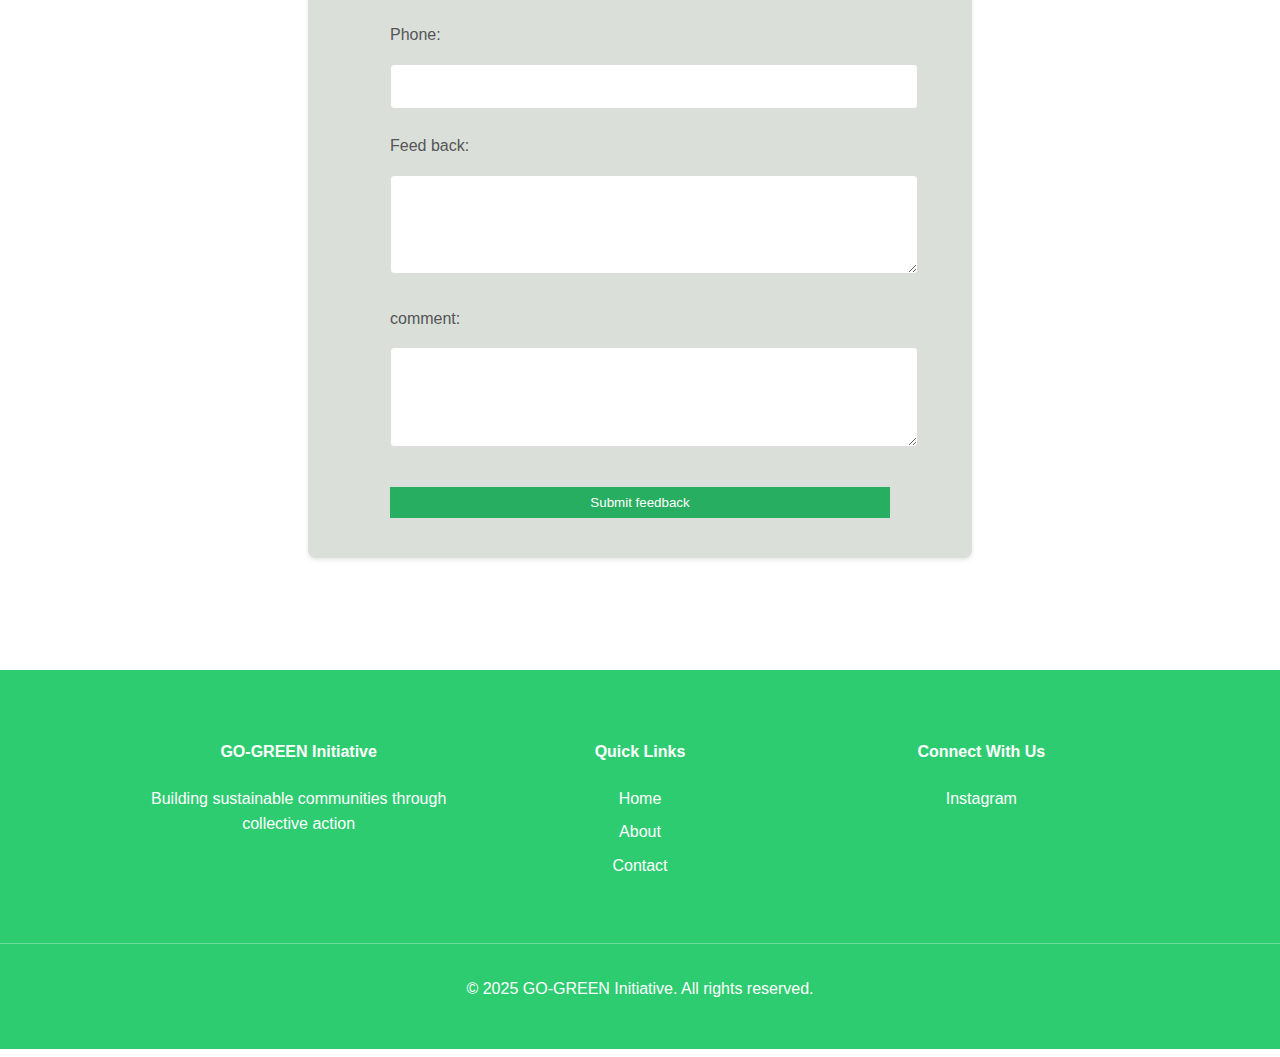
==== commit 6182e437: "james json" ====
--- a/index.html
+++ b/index.html
@@ -23,7 +23,7 @@
     <section class="welcome">
         <div class="container">
             <h1>Welcome to the GO-GREEN Initiative</h1>
-            <p>Welcome to the GO-GREEN Movement! 🌱 A heartfelt congratulations on taking your first step toward a sustainable future, we're thrilled to have you here! As you explore you'll discover a vibrant community united by a shared mission: protecting our planet through actionable change. Whether you're here to learn, participate, or lead, your presence fuels this collective effort. Together, we're turning small eco-conscious choices into powerful environmental impact. Dive in, connect with fellow changemakers, and let's grow a greener tomorrow. Every action counts, and yours starts now! 🌍.
+            <p>Welcome to the GO-GREEN Movement!  A heartfelt congratulations on taking your first step toward a sustainable future, we're thrilled to have you here! As you explore you'll discover a vibrant community united by a shared mission: protecting our planet through actionable change. Whether you're here to learn, participate, or lead, your presence fuels this collective effort. Together, we're turning small eco-conscious choices into powerful environmental impact. Dive in, connect with fellow changemakers, and let's grow a greener tomorrow. Every action counts, and yours starts now! .
 
             </p>
         </div>
@@ -129,7 +129,8 @@
       
           <div class="form-row">
             <label for="message">comment:</label>
-            <textarea id="message" name="message" rows="4"></textarea>
+            <textarea id="feedback" name="feedback" rows="4"></textarea>
+
           </div>
       
           <button type="submit">Submit feedback</button>
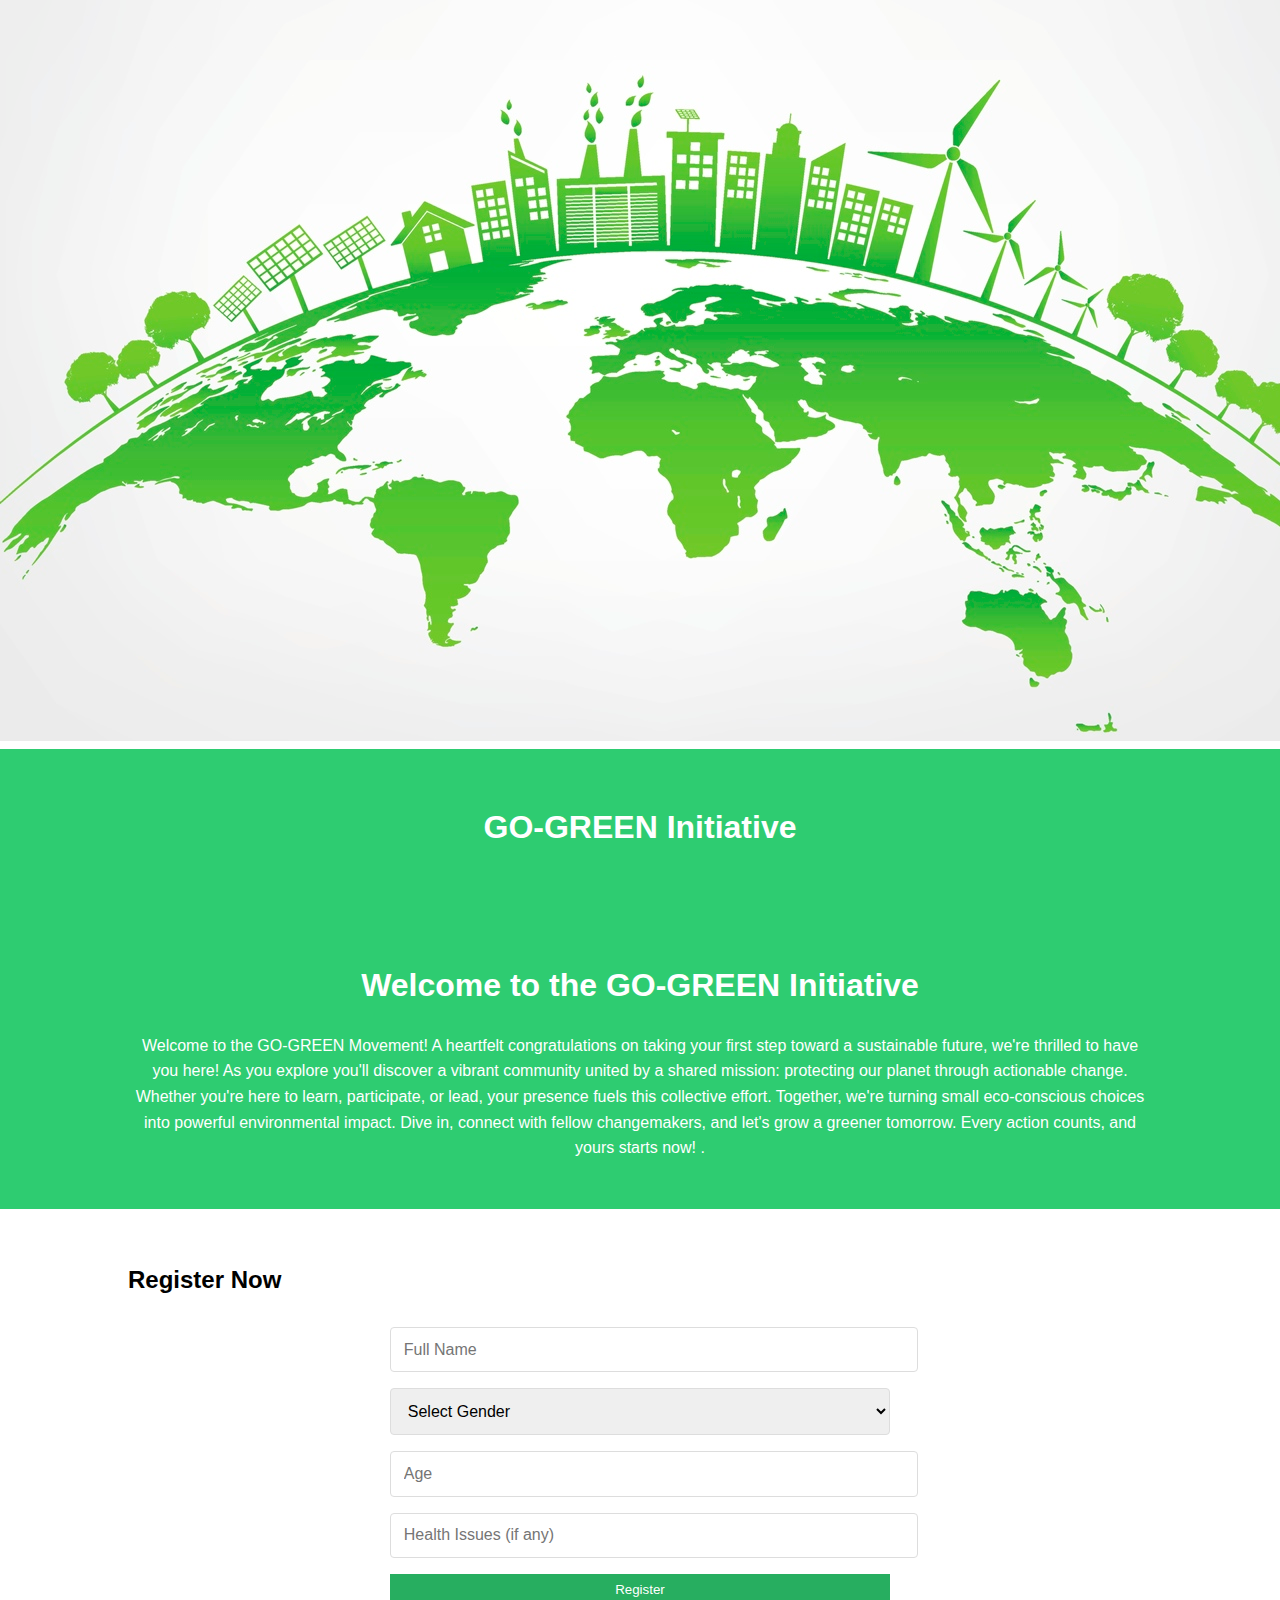
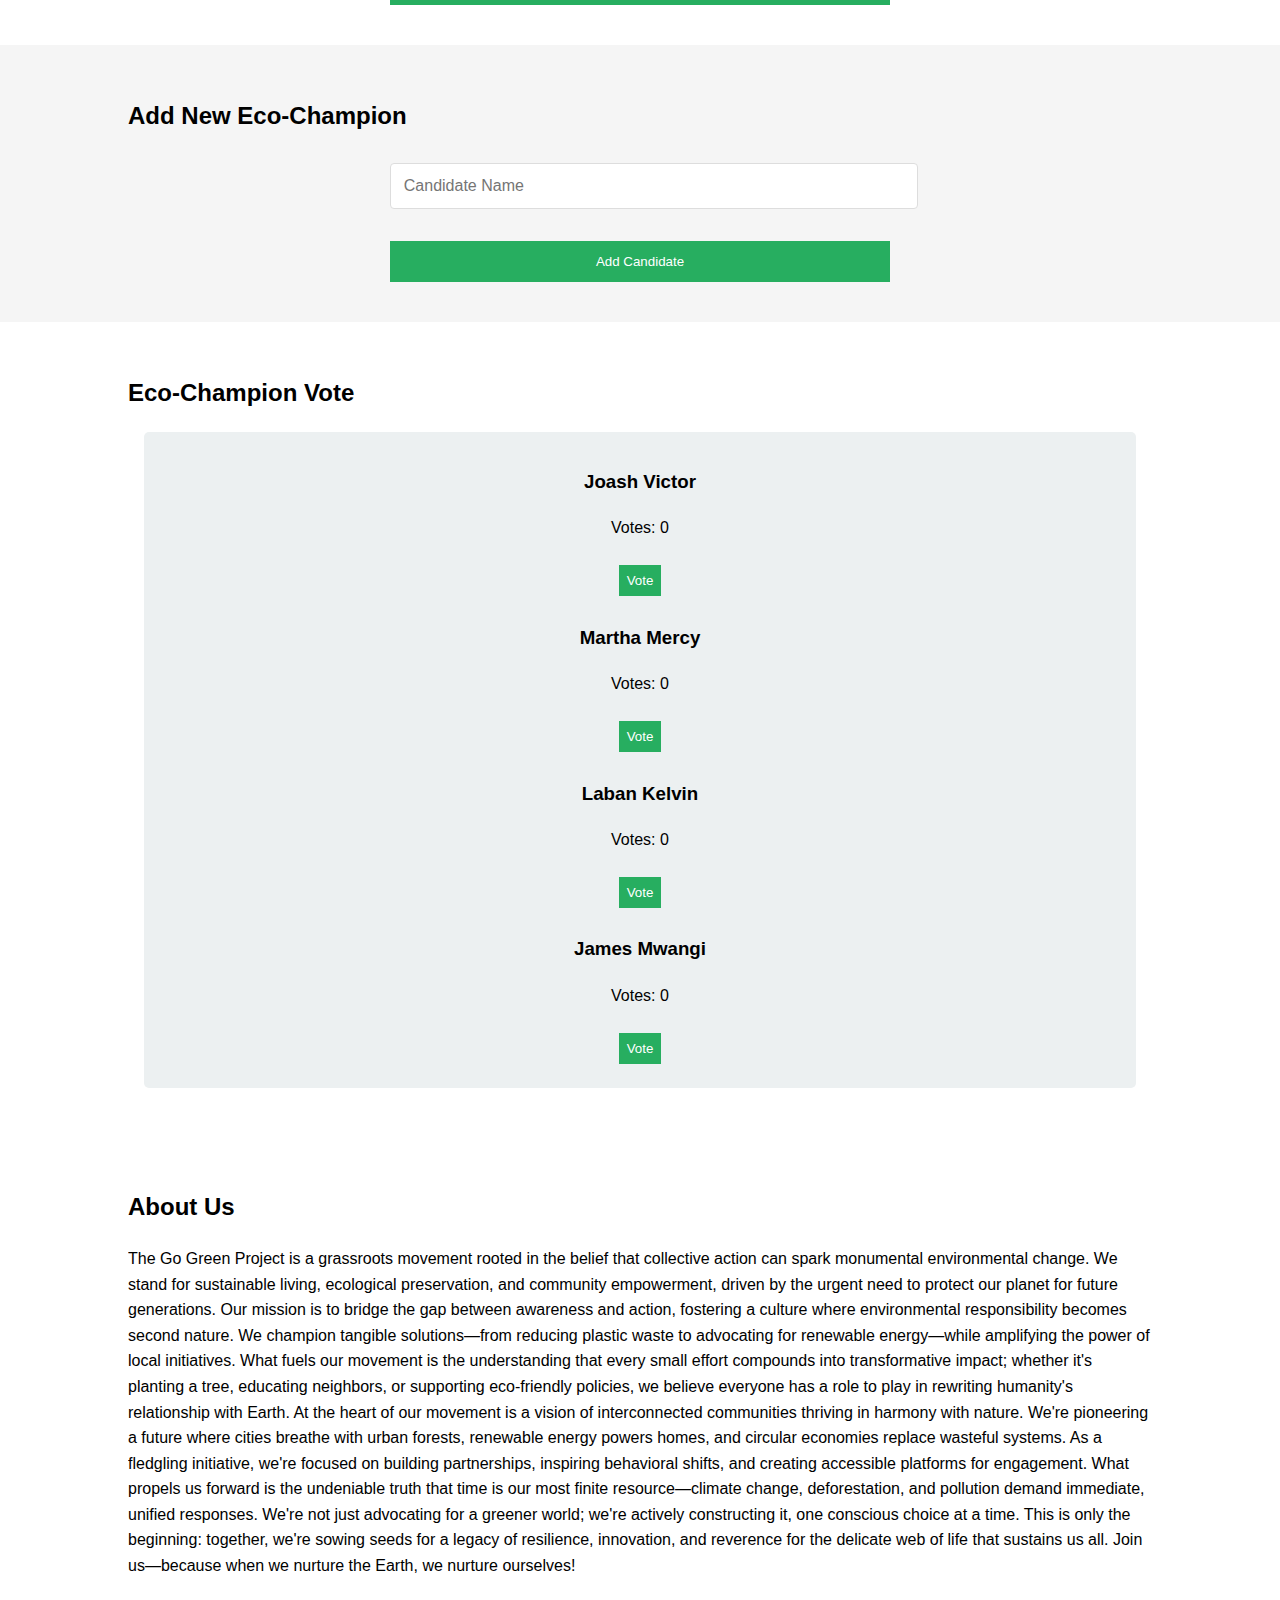
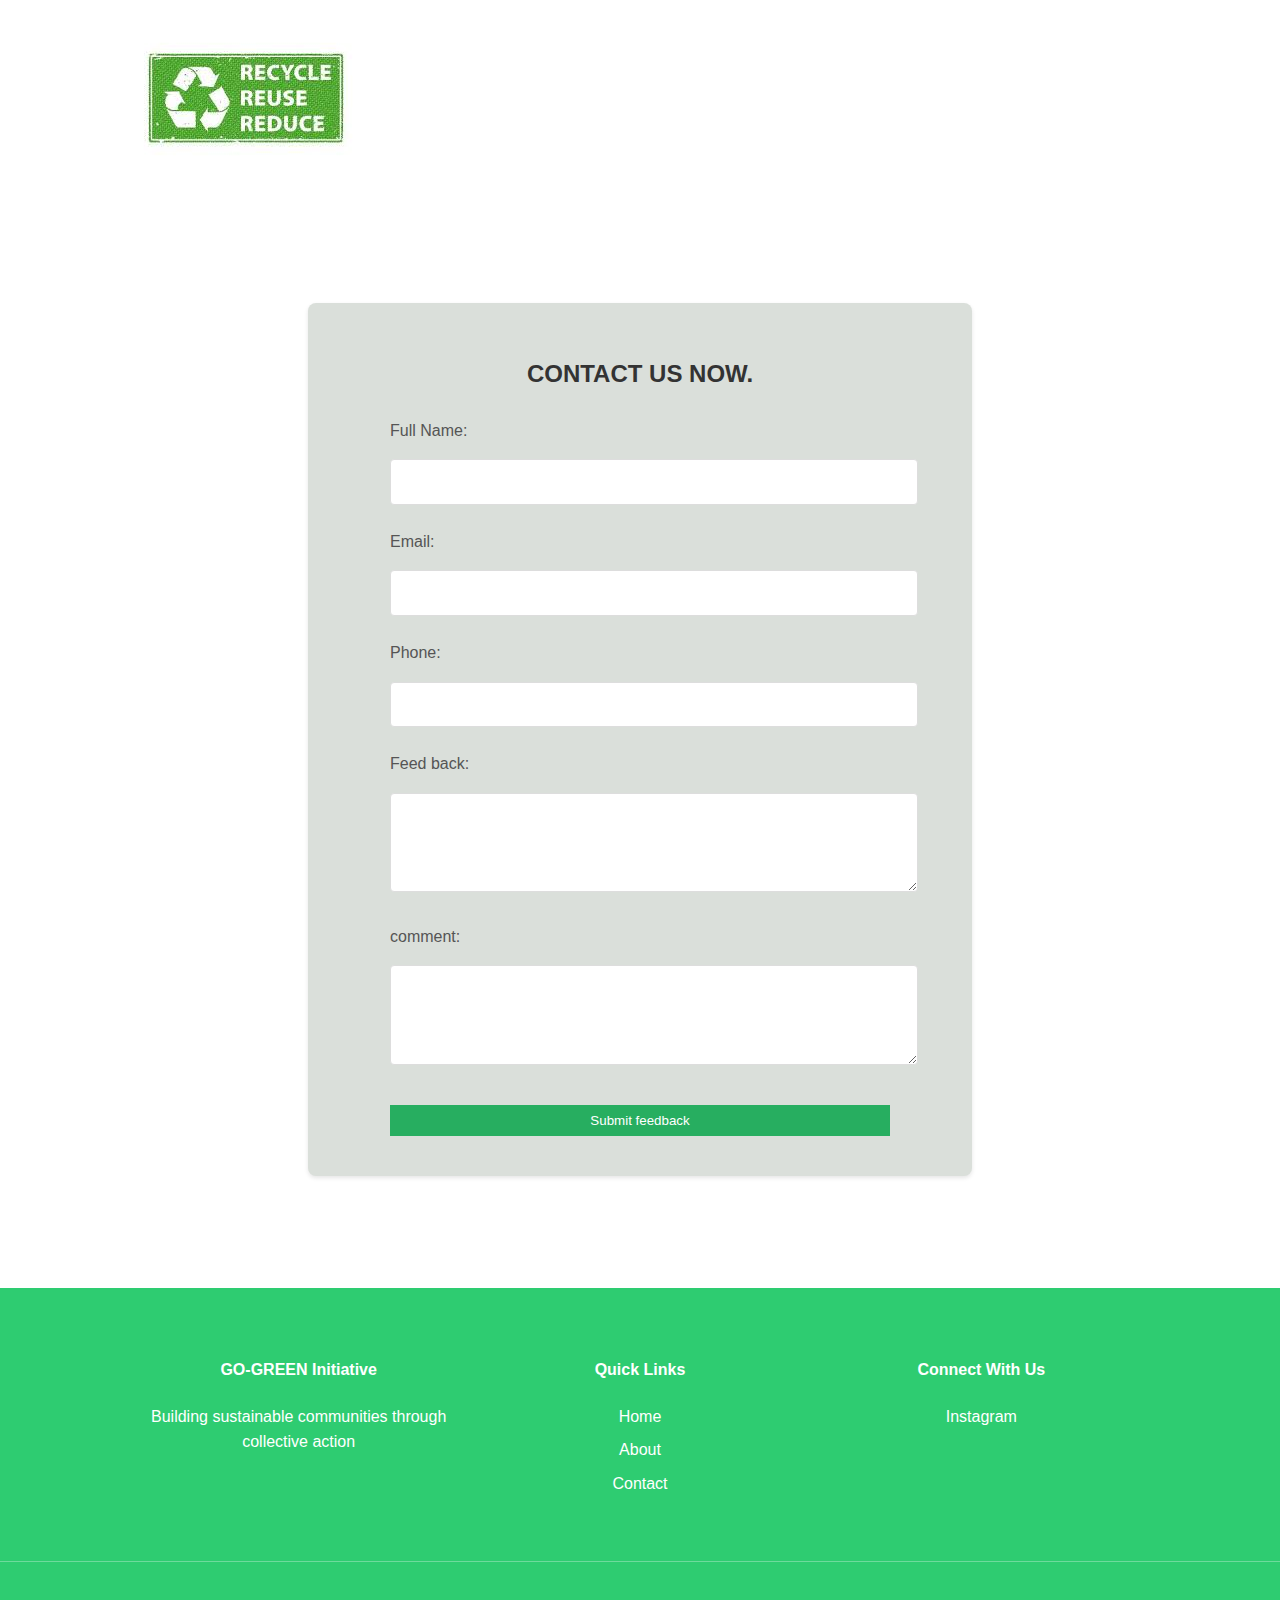
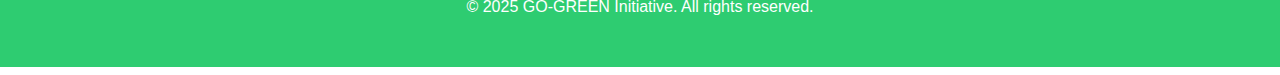
==== commit aab7ebf3: "logo1" ====
--- a/index.html
+++ b/index.html
@@ -8,8 +8,8 @@
 </head>
 <body>
     
-        <div class="image">
-        <img src="image/go green.jpg" alt="Joash Victor picture">
+        <div class="logo1">
+        <img src="image/gogreen (1).jpg" alt="Joash Victor picture">
         </div>
       
 
